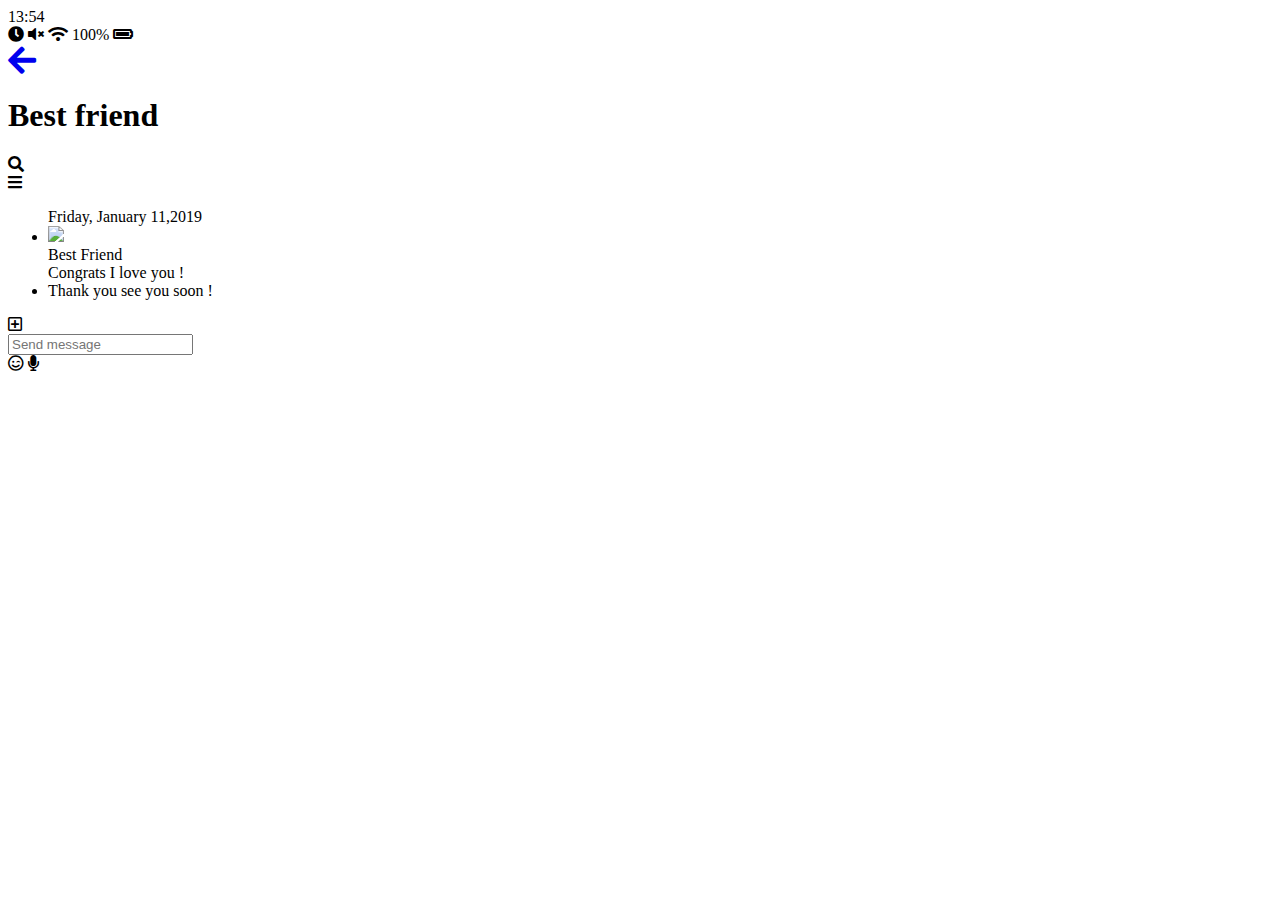
==== chat.html @ e3781333 "4th step maybe i don't know" ====
<!DOCTYPE html>
<html lang="en">
  <head>
    <meta charset="UTF-8" />
    <meta name="viewport" content="width=device-width, initial-scale=1.0" />
    <meta http-equiv="X-UA-Compatible" content="ie=edge" />
    <link
      rel="stylesheet"
      href="https://use.fontawesome.com/releases/v5.9.0/css/all.css"
    />
    <title>Chat | Kakao Clone</title>
  </head>
  <body>
    <div class="status-bar">
      <div class="status-bar__column">
        <span class="status-bar__clock">13:54</span>
      </div>
      <div class="status-bar__column">
        <i class="fas fa-clock"></i>
        <i class="fas fa-volume-mute"></i>
        <i class="fas fa-wifi"></i>
        <span class="status-bar__battery-level">100%</span>
        <i class="fas fa-battery-full"></i>
      </div>
    </div>
    <header class="header">
      <div class="header__header-column">
        <div class="header__back-btn">
          <a href="index.html" class="header__back-btn">
            <i class="fas fa-arrow-left fa-2x"></i>
          </a>
        </div>
        <h1 class="header__title">Best friend</h1>
      </div>
      <div class="header__header-column">
        <span class="header__icon">
          <i class="fas fa-search"></i>
        </span>
        <div class="header__icon"><i class="fas fa-bars"></i></div>
      </div>
    </header>
    <main class="chat">
      <ul class="chat__messages">
        <span class="chat__timestamp">Friday, January 11,2019</span>
        <li class="incoming-message message">
          <img src="imeages/avatar.jpg" class="g-avatar message__avatar" />
          <div class="message__content">
            <span class="message__author">Best Friend</span>
            <div class="bessage__bubble">
              Congrats I love you !
            </div>
          </div>
          <span class="message__timestamp"></span>
        </li>
        <li class="incoming-message message">
          <span class="message__timestamp"></span>
          <div class="message__content">
            <div class="bessage__bubble">
              Thank you see you soon !
            </div>
          </div>
        </li>
      </ul>
    </main>
    <div class="chat__write">
      <div class="chat__write-column">
        <i class="far fa-plus-square"></i>
      </div>
      <div class="chat__write-column">
        <input
          type="text"
          placeholder="Send message"
          class="chat__write-input"
        />
      </div>
      <div class="chat__write-column">
        <span class="chat__wirite-icon">
          <i class="far fa-smile-wink"></i>
        </span>
        <span class="chat__wirite-icon">
          <i class="fas fa-microphone"></i>
        </span>
      </div>
    </div>
  </body>
</html>
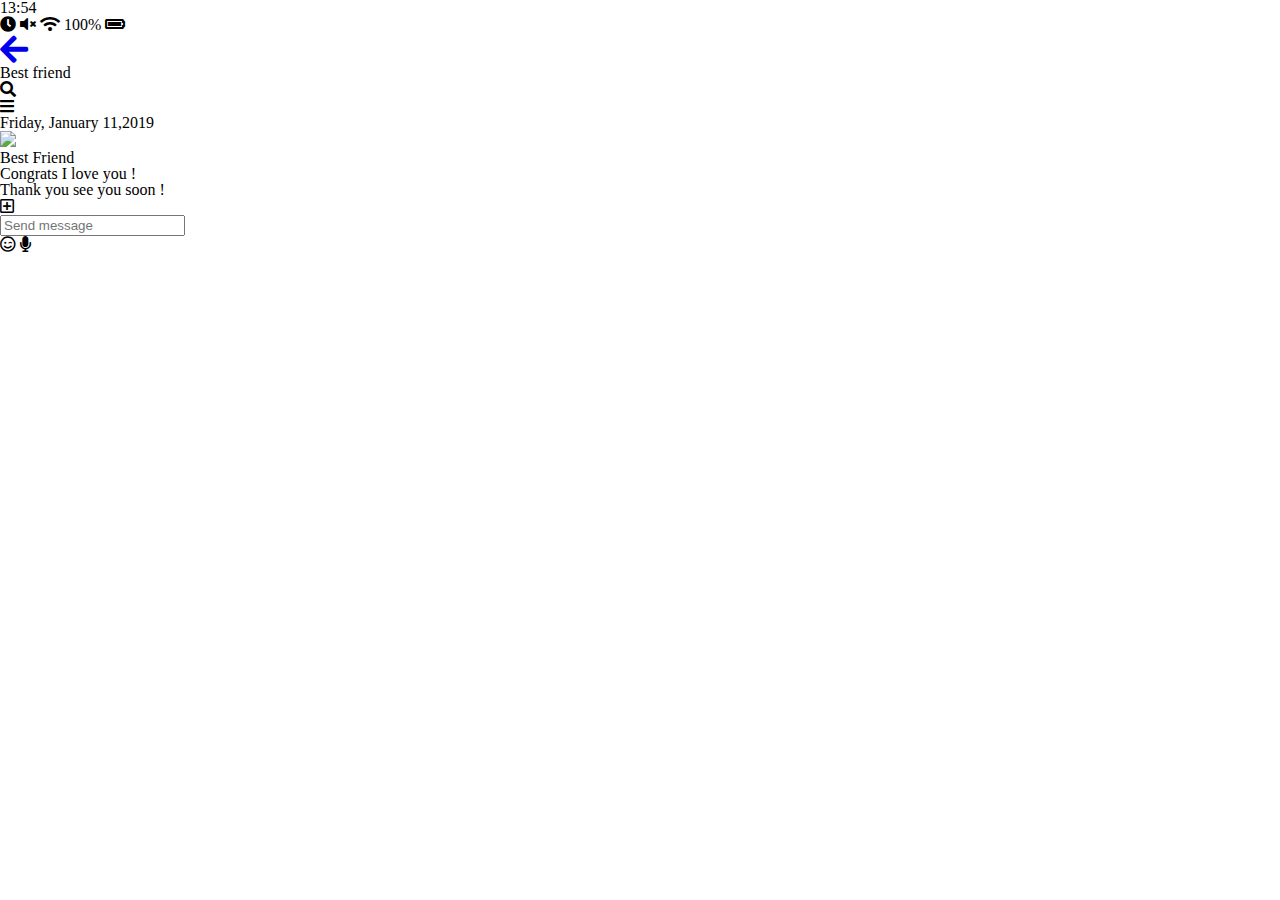
==== commit 58a459c9: "4th step again !" ====
--- a/chat.html
+++ b/chat.html
@@ -8,6 +8,7 @@
       rel="stylesheet"
       href="https://use.fontawesome.com/releases/v5.9.0/css/all.css"
     />
+    <link rel="stylesheet" href="css/styles.css" />
     <title>Chat | Kakao Clone</title>
   </head>
   <body>
--- a/css/styles.css
+++ b/css/styles.css
@@ -0,0 +1 @@
+@import "reset.css";
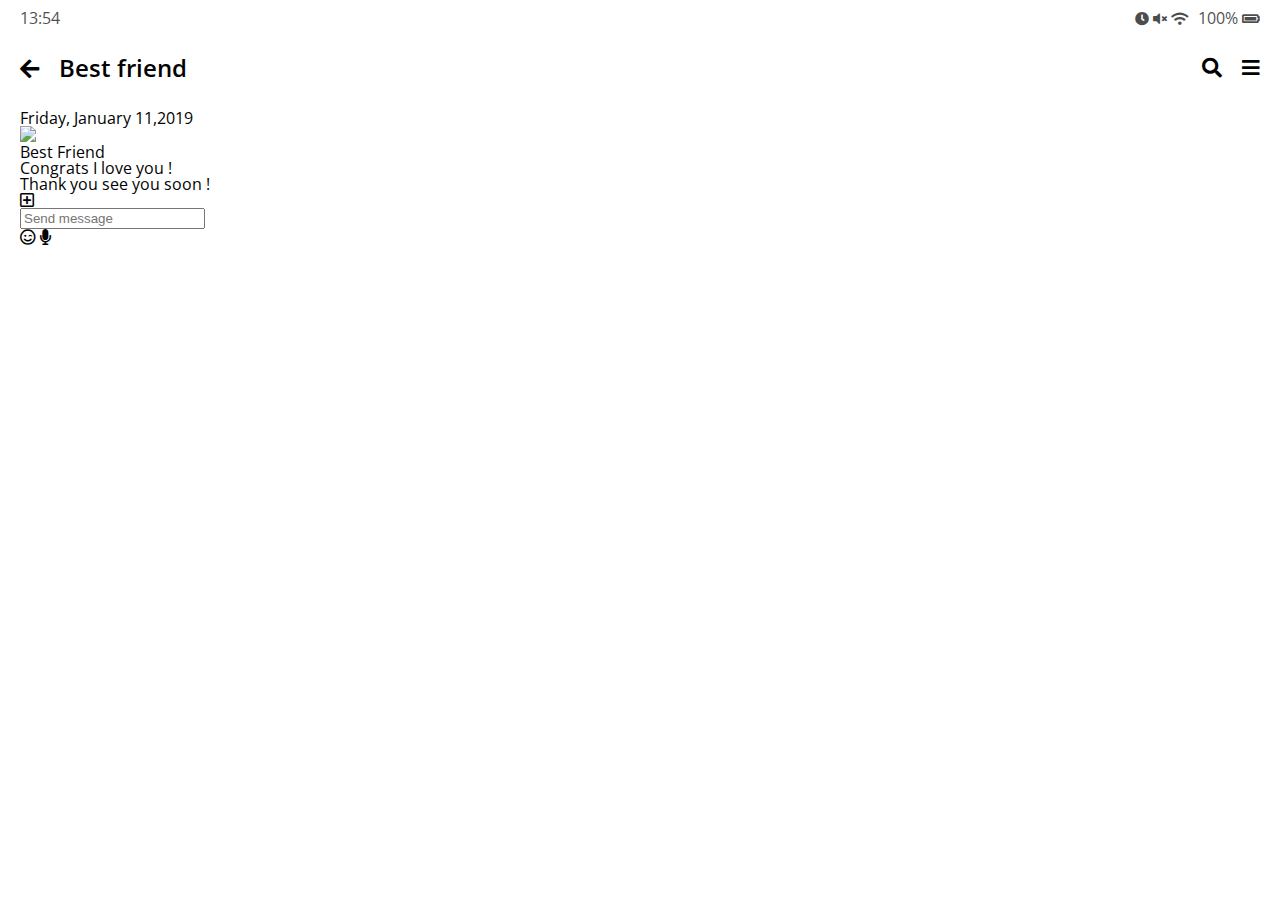
==== commit 139e66fb: "5th step!" ====
--- a/chat.html
+++ b/chat.html
@@ -26,19 +26,17 @@
     </div>
     <header class="header">
       <div class="header__header-column">
-        <div class="header__back-btn">
           <a href="index.html" class="header__back-btn">
-            <i class="fas fa-arrow-left fa-2x"></i>
+            <i class="fas fa-arrow-left"></i>
           </a>
-        </div>
         <h1 class="header__title">Best friend</h1>
       </div>
       <div class="header__header-column">
         <span class="header__icon">
           <i class="fas fa-search"></i>
         </span>
-        <div class="header__icon"><i class="fas fa-bars"></i></div>
-      </div>
+        <span class="header__icon"><i class="fas fa-bars"></i></div>
+      </span>
     </header>
     <main class="chat">
       <ul class="chat__messages">
--- a/css/styles.css
+++ b/css/styles.css
@@ -1 +1,16 @@
+@import url("https://fonts.googleapis.com/css?family=Open+Sans:400,600&display=swap");
 @import "reset.css";
+@import "status-bar.css";
+@import "header.css";
+
+body {
+  background-color: white;
+  padding: 10px 20px;
+  color: #020202;
+  font-family: "Open Sans", -apple-system, BlinkMacSystemFont, "Segoe UI",
+    Roboto, Oxygen, Ubuntu, Cantarell, "Helvetica Neue", sans-serif;
+}
+
+a {
+  color: inherit;
+}
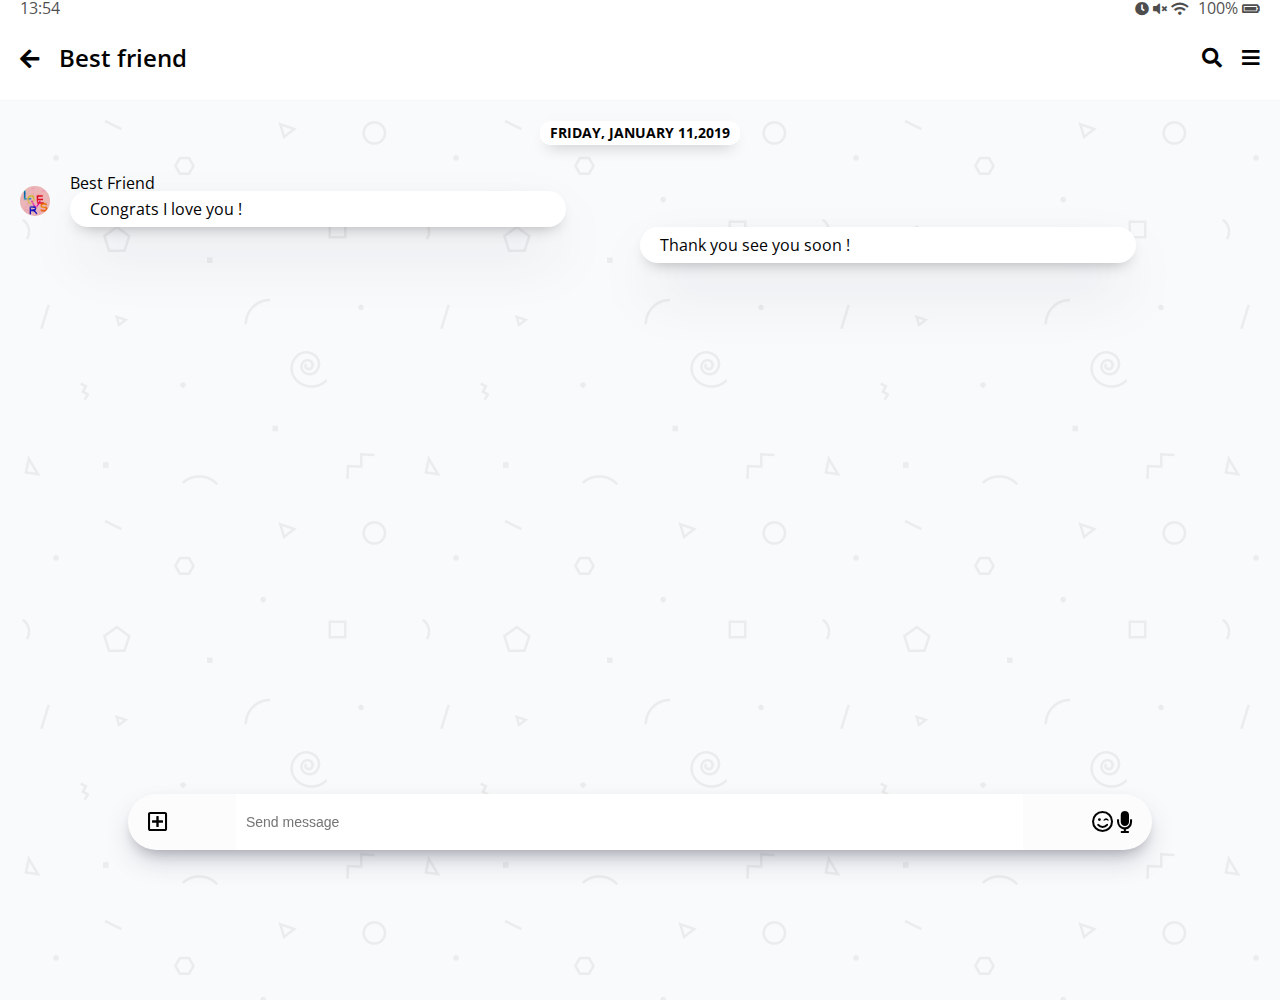
==== commit 3753c94e: "making chat window" ====
--- a/chat.html
+++ b/chat.html
@@ -11,7 +11,7 @@
     <link rel="stylesheet" href="css/styles.css" />
     <title>Chat | Kakao Clone</title>
   </head>
-  <body>
+  <body class="chat-body">
     <div class="status-bar">
       <div class="status-bar__column">
         <span class="status-bar__clock">13:54</span>
@@ -38,23 +38,22 @@
         <span class="header__icon"><i class="fas fa-bars"></i></div>
       </span>
     </header>
-    <main class="chat">
+    <main class="chat-screen">
       <ul class="chat__messages">
         <span class="chat__timestamp">Friday, January 11,2019</span>
         <li class="incoming-message message">
-          <img src="imeages/avatar.jpg" class="g-avatar message__avatar" />
+          <img src="images/avatar.jpg" class="g-avatar message__avatar" />
           <div class="message__content">
             <span class="message__author">Best Friend</span>
-            <div class="bessage__bubble">
+            <div class="message__bubble">
               Congrats I love you !
             </div>
           </div>
-          <span class="message__timestamp"></span>
         </li>
-        <li class="incoming-message message">
+        <li class="sent-message message">
           <span class="message__timestamp"></span>
           <div class="message__content">
-            <div class="bessage__bubble">
+            <div class="message__bubble">
               Thank you see you soon !
             </div>
           </div>
--- a/css/styles.css
+++ b/css/styles.css
@@ -1,7 +1,18 @@
-@import url("https://fonts.googleapis.com/css?family=Open+Sans:400,600&display=swap");
+@import url("https://fonts.googleapis.com/css?family=Open+Sans:300:400,600&display=swap");
 @import "reset.css";
 @import "status-bar.css";
 @import "header.css";
+@import "nav-bar.css";
+@import "friend.css";
+@import "friends.css";
+@import "find.css";
+@import "more.css";
+@import "settings.css";
+@import "chat.css";
+
+* {
+  box-sizing: border-box;
+}
 
 body {
   background-color: white;
@@ -13,4 +24,5 @@
 
 a {
   color: inherit;
+  text-decoration: none;
 }
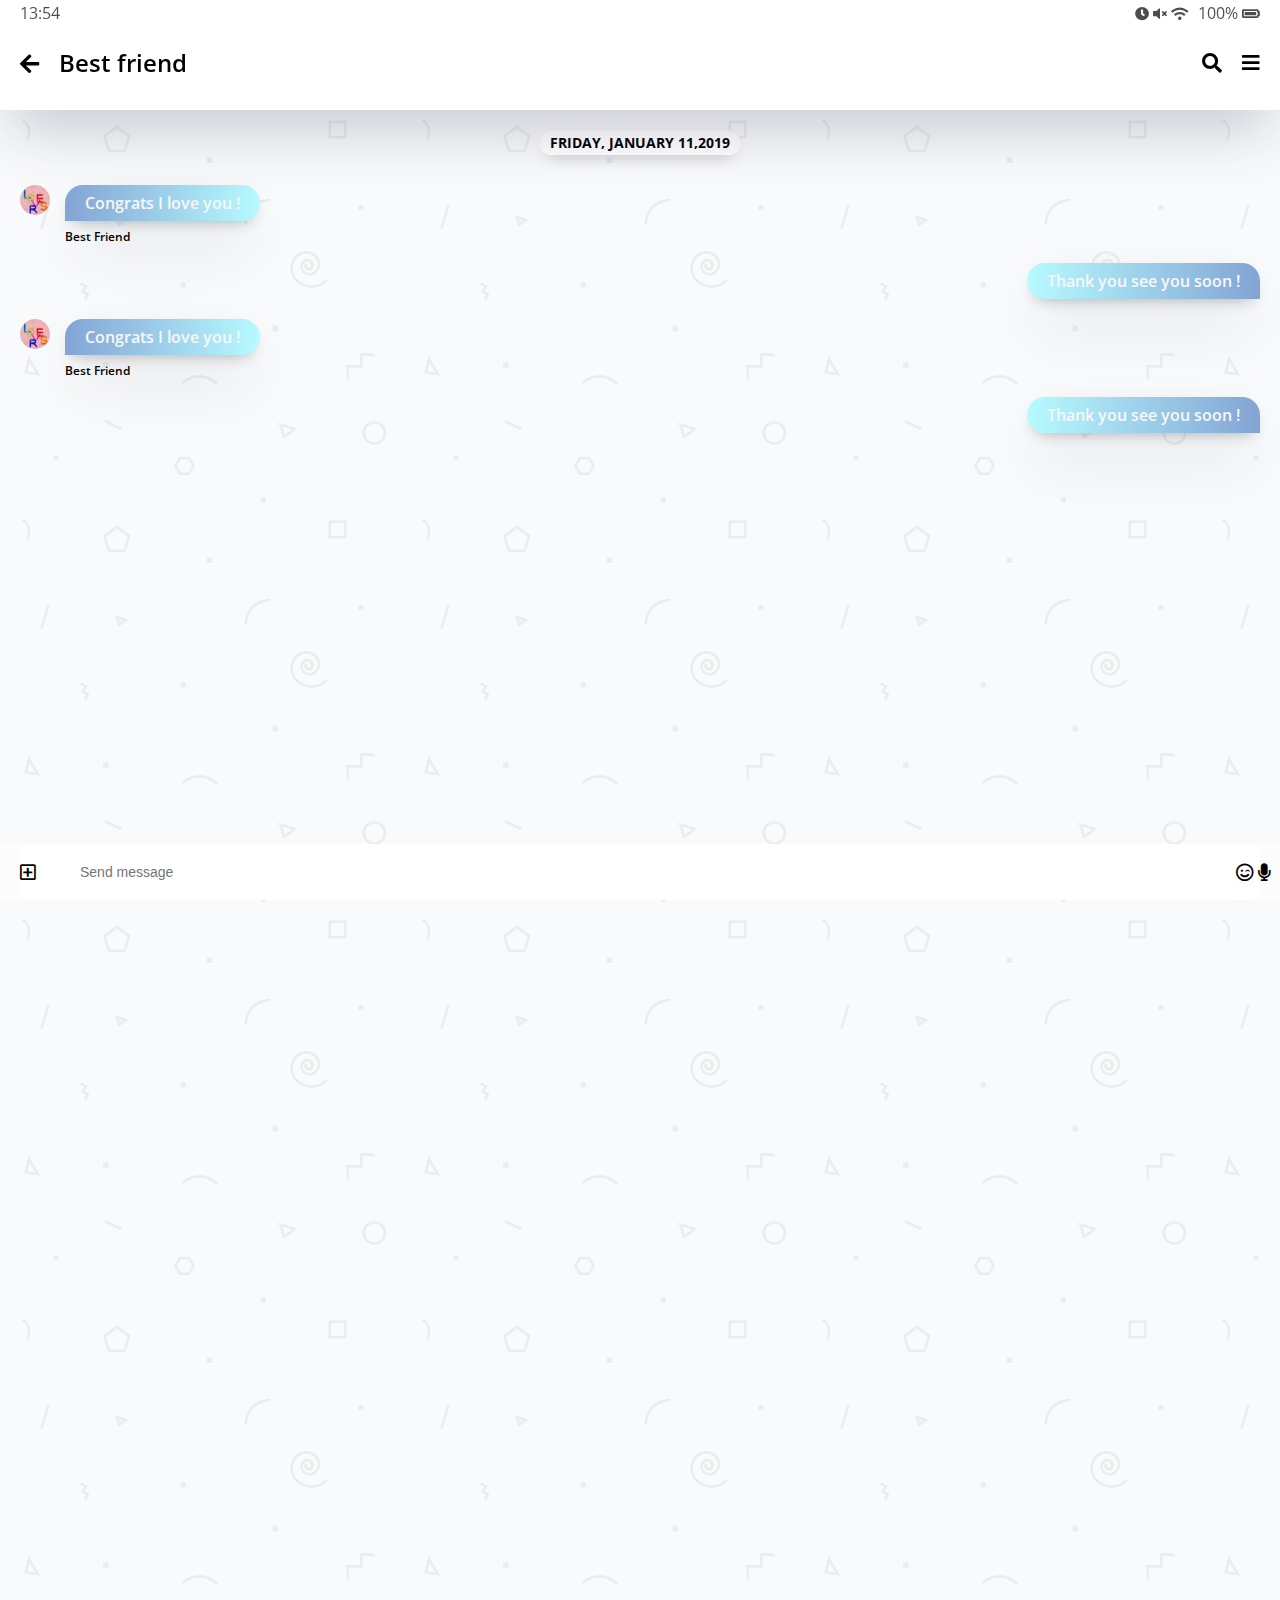
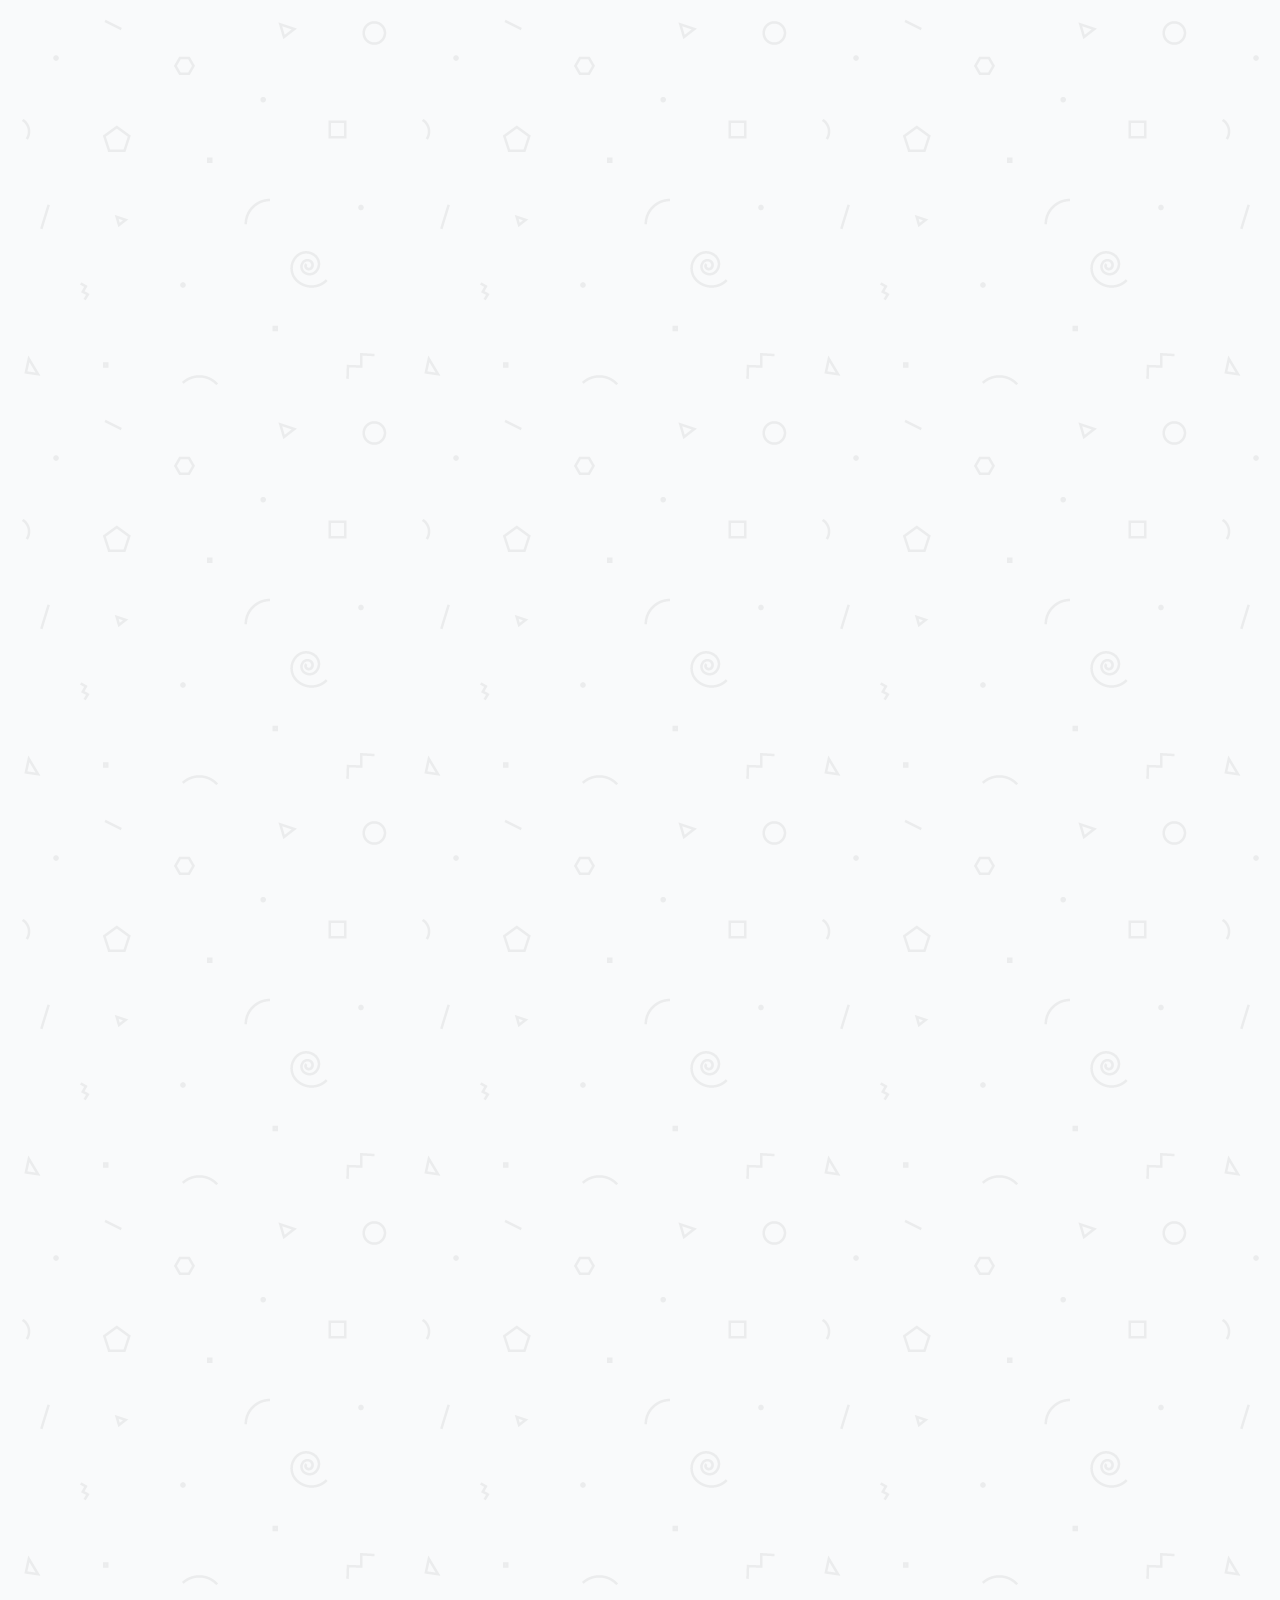
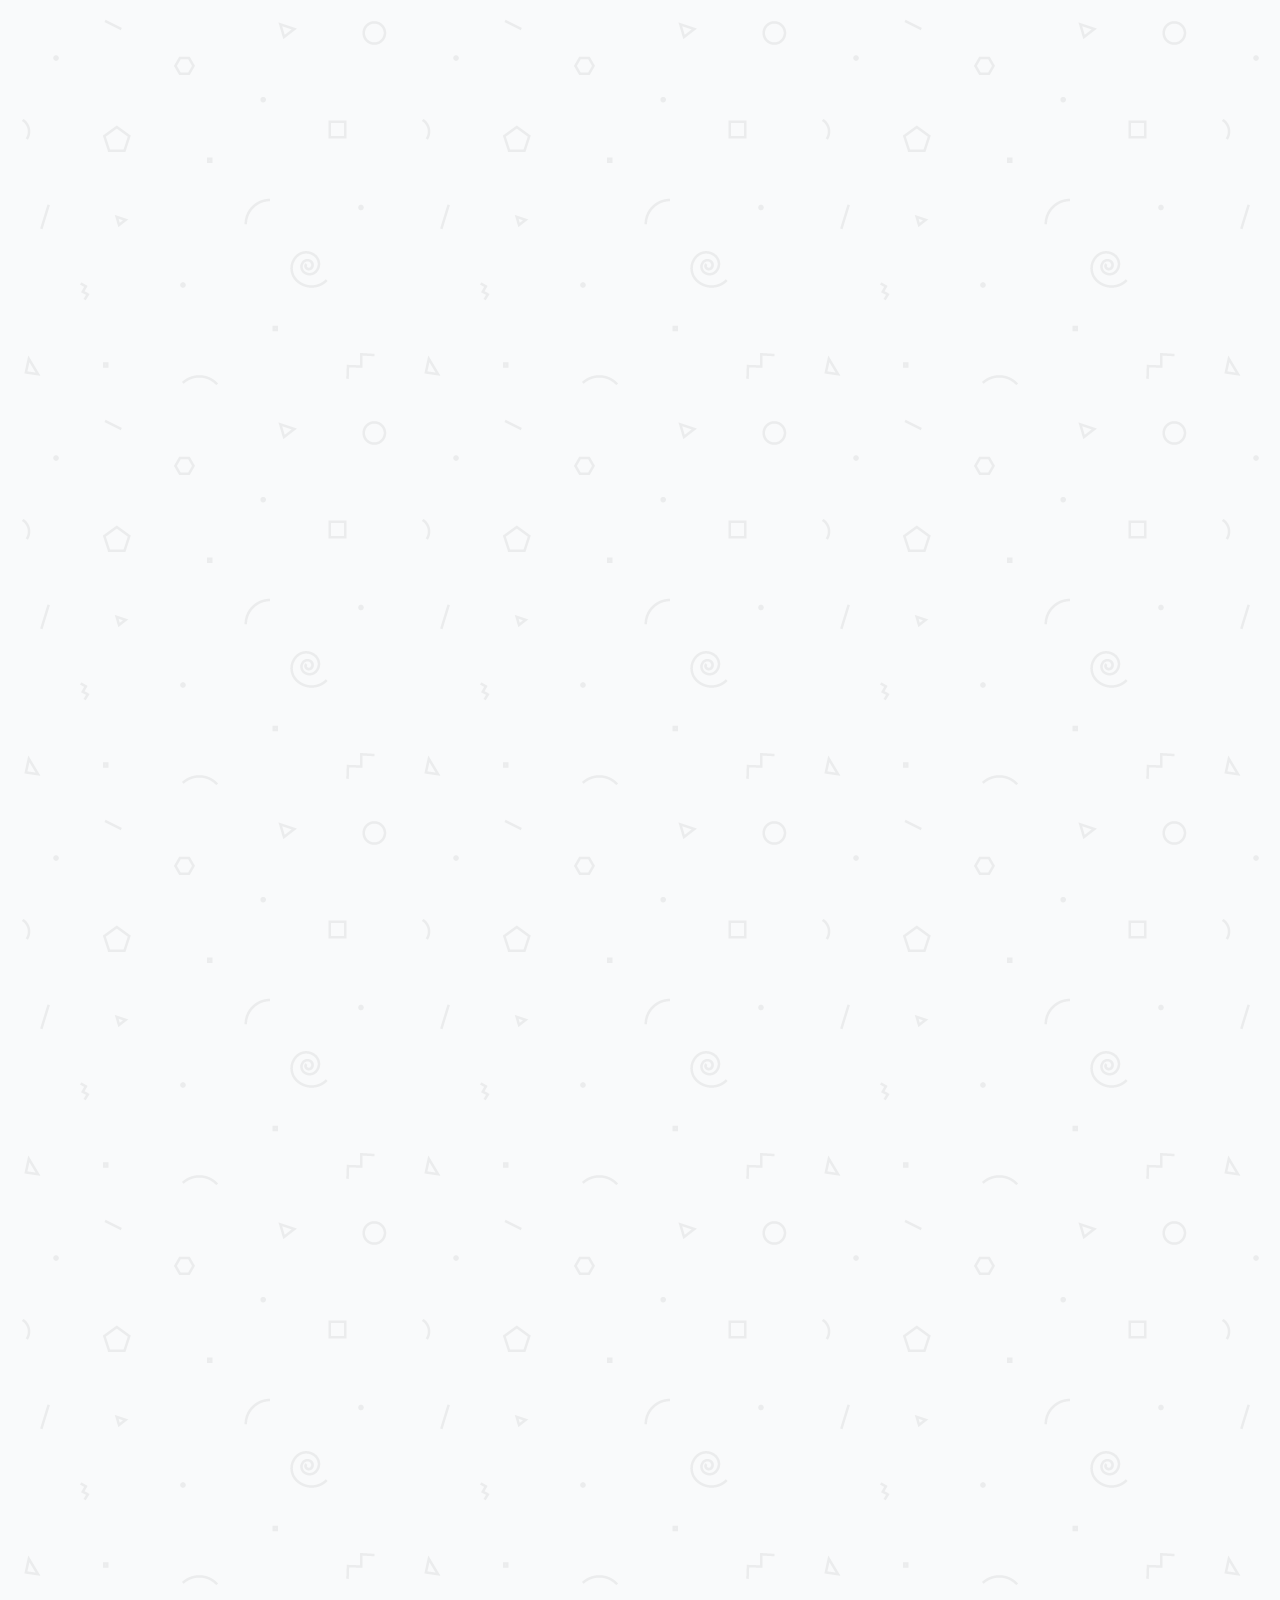
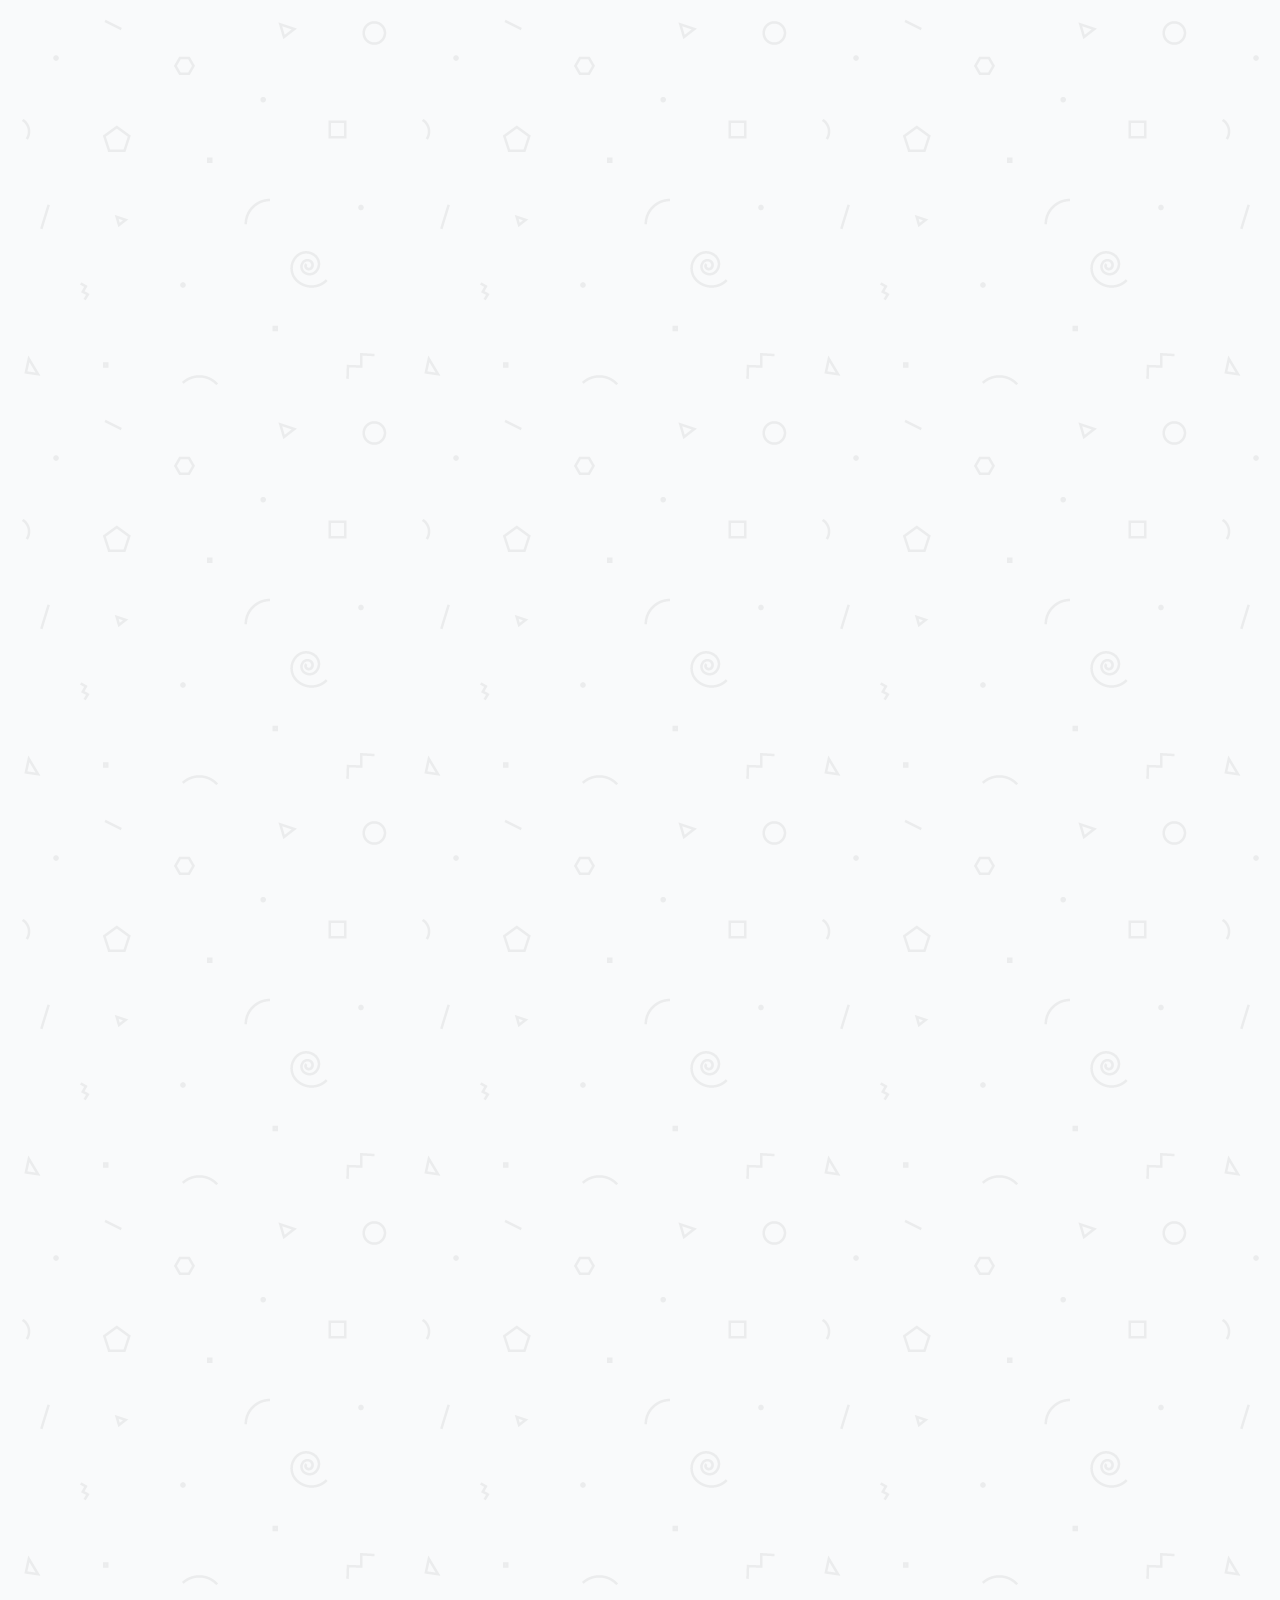
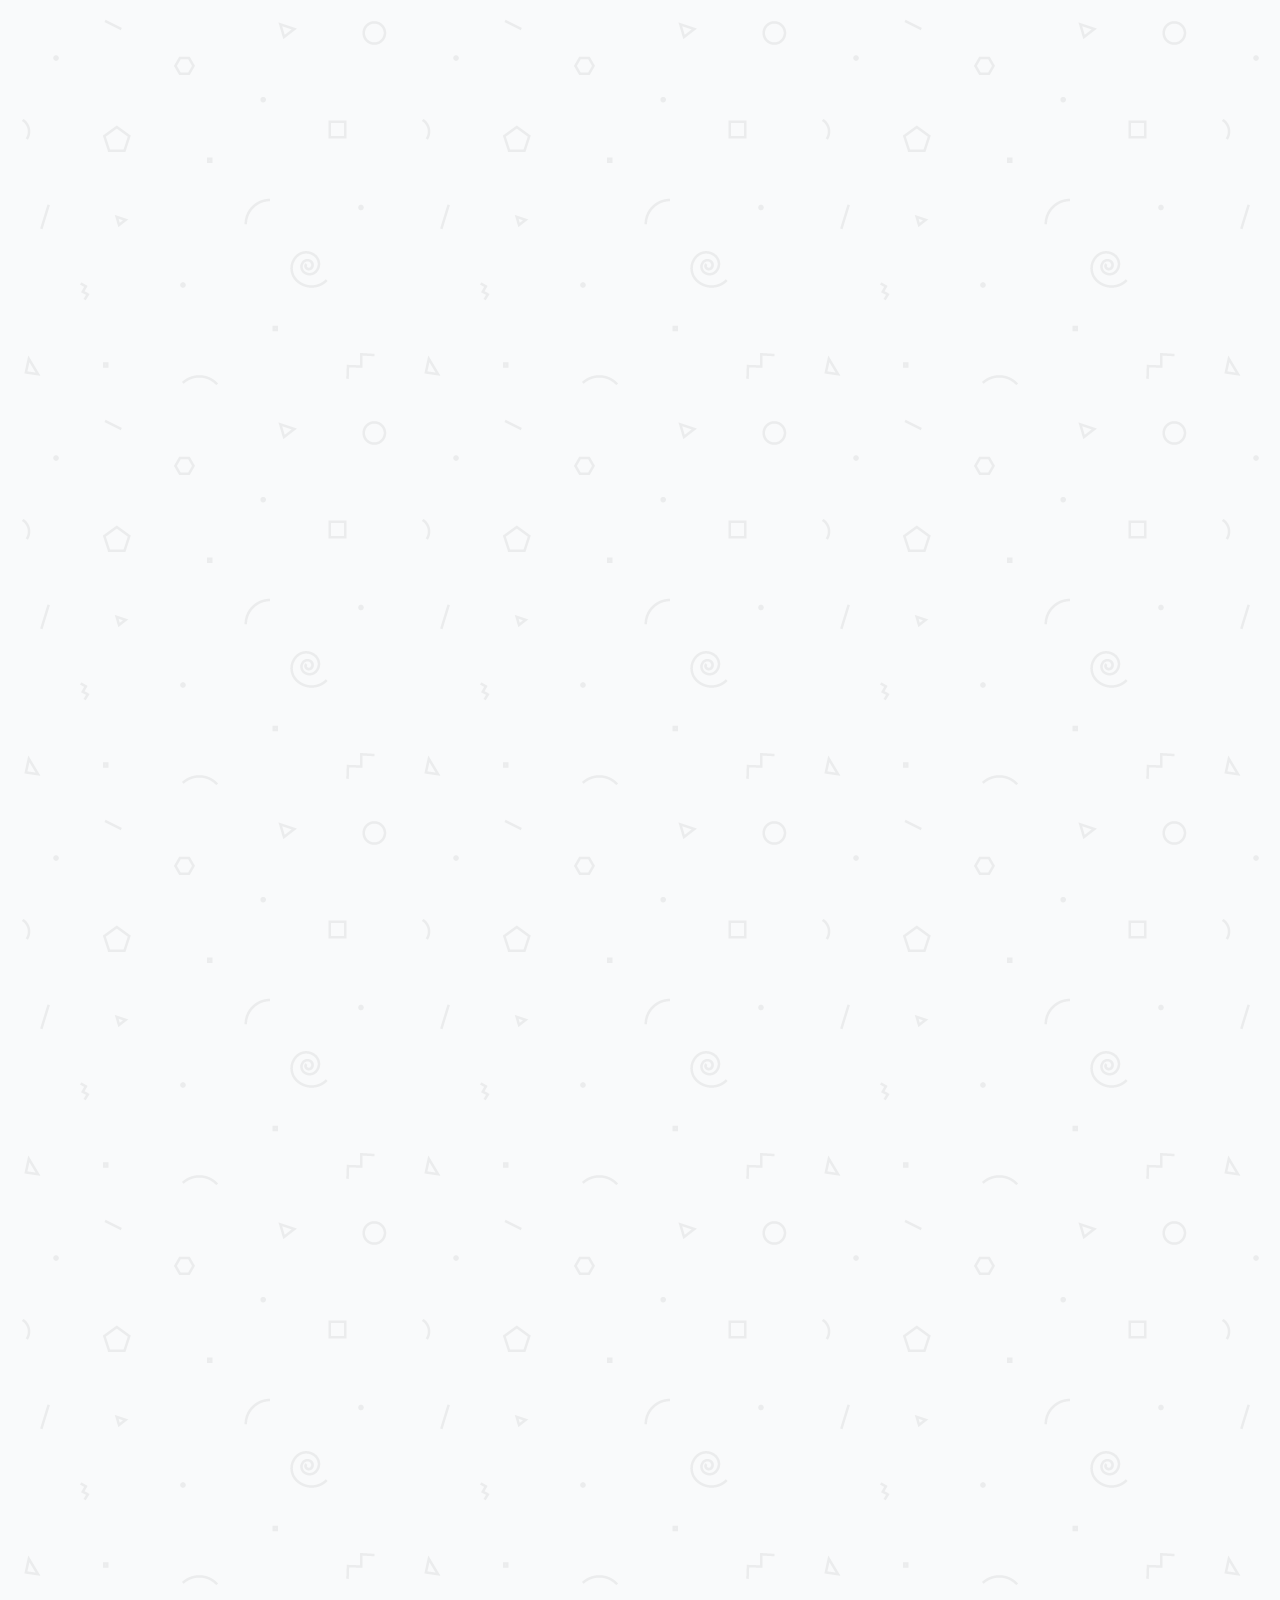
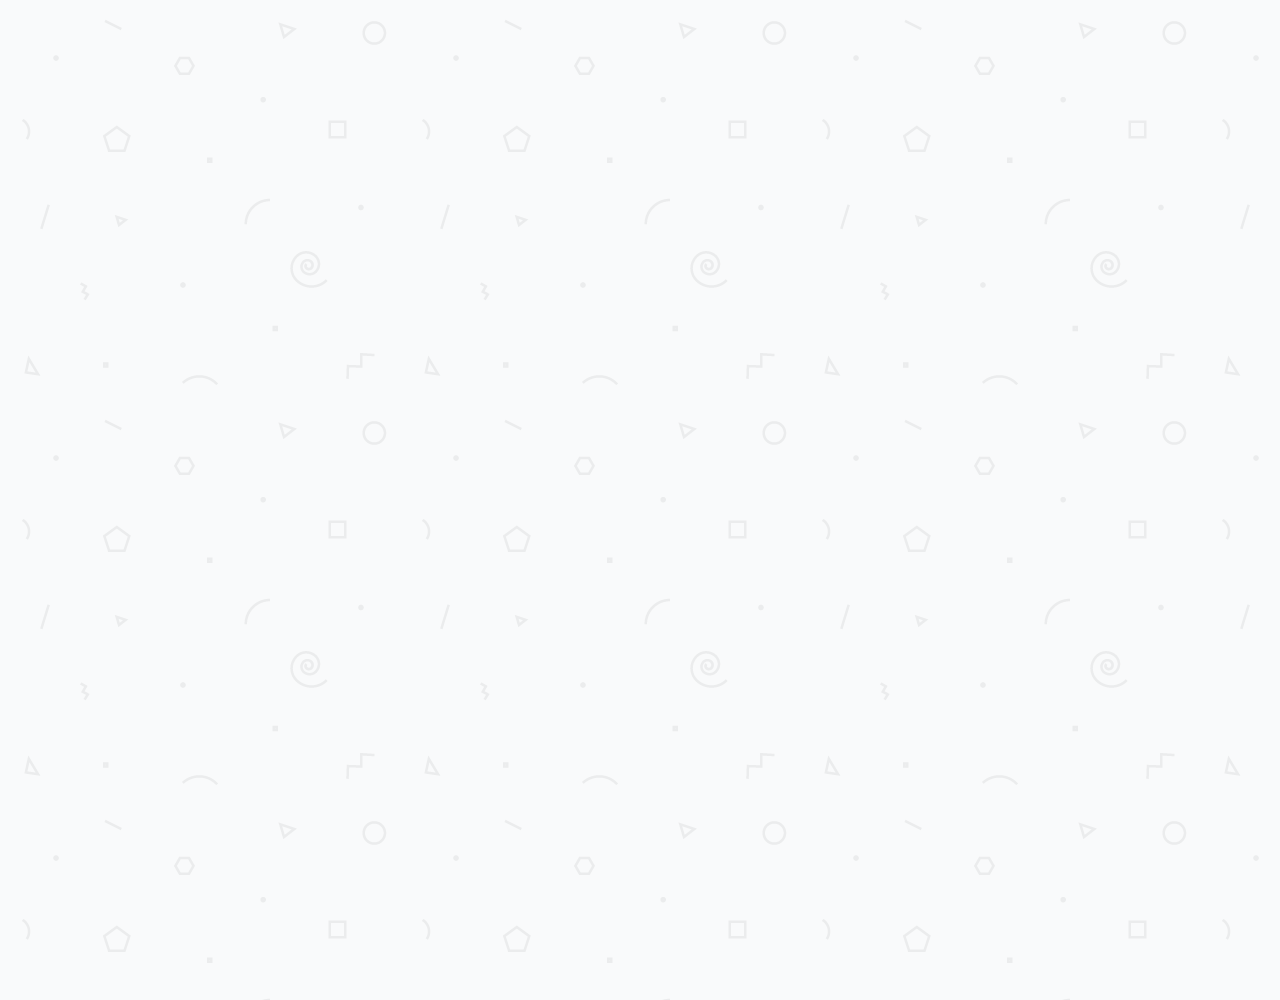
==== commit c7a2e0e6: "almost finished." ====
--- a/chat.html
+++ b/chat.html
@@ -12,66 +12,84 @@
     <title>Chat | Kakao Clone</title>
   </head>
   <body class="chat-body">
-    <div class="status-bar">
-      <div class="status-bar__column">
-        <span class="status-bar__clock">13:54</span>
+    <div class="header-wrapper">
+      <div class="status-bar">
+        <div class="status-bar__column">
+          <span class="status-bar__clock">13:54</span>
+        </div>
+        <div class="status-bar__column">
+          <i class="fas fa-clock"></i>
+          <i class="fas fa-volume-mute"></i>
+          <i class="fas fa-wifi"></i>
+          <span class="status-bar__battery-level">100%</span>
+          <i class="fas fa-battery-full"></i>
+        </div>
       </div>
-      <div class="status-bar__column">
-        <i class="fas fa-clock"></i>
-        <i class="fas fa-volume-mute"></i>
-        <i class="fas fa-wifi"></i>
-        <span class="status-bar__battery-level">100%</span>
-        <i class="fas fa-battery-full"></i>
-      </div>
+      <header class="header">
+        <div class="header__header-column">
+            <a href="index.html" class="header__back-btn">
+              <i class="fas fa-arrow-left"></i>
+            </a>
+          <h1 class="header__title">Best friend</h1>
+        </div>
+        <div class="header__header-column">
+          <span class="header__icon">
+            <i class="fas fa-search"></i>
+          </span>
+          <span class="header__icon"><i class="fas fa-bars"></i></div>
+        </span>
+      </header>
     </div>
-    <header class="header">
-      <div class="header__header-column">
-          <a href="index.html" class="header__back-btn">
-            <i class="fas fa-arrow-left"></i>
-          </a>
-        <h1 class="header__title">Best friend</h1>
-      </div>
-      <div class="header__header-column">
-        <span class="header__icon">
-          <i class="fas fa-search"></i>
-        </span>
-        <span class="header__icon"><i class="fas fa-bars"></i></div>
-      </span>
-    </header>
     <main class="chat-screen">
       <ul class="chat__messages">
         <span class="chat__timestamp">Friday, January 11,2019</span>
         <li class="incoming-message message">
           <img src="images/avatar.jpg" class="g-avatar message__avatar" />
           <div class="message__content">
+            <span class="message__bubble">
+              Congrats I love you !
+            </span>
             <span class="message__author">Best Friend</span>
-            <div class="message__bubble">
-              Congrats I love you !
-            </div>
           </div>
         </li>
         <li class="sent-message message">
           <span class="message__timestamp"></span>
           <div class="message__content">
-            <div class="message__bubble">
+            <span class="message__bubble">
               Thank you see you soon !
-            </div>
+            </span>
           </div>
         </li>
+        <li class="incoming-message message">
+            <img src="images/avatar.jpg" class="g-avatar message__avatar" />
+            <div class="message__content">
+              <span class="message__bubble">
+                Congrats I love you !
+              </span>
+              <span class="message__author">Best Friend</span>
+            </div>
+          </li>
+          <li class="sent-message message">
+            <span class="message__timestamp"></span>
+            <div class="message__content">
+              <span class="message__bubble">
+                Thank you see you soon !
+              </span>
+            </div>
+          </li>
       </ul>
     </main>
-    <div class="chat__write">
-      <div class="chat__write-column">
+    <div class="chat__write-container">
+      <input
+        type="text"
+        placeholder="Send message"
+        class="chat__write"
+      />
+
+      <div class="chat__icon-left chat__icon">
         <i class="far fa-plus-square"></i>
-      </div>
-      <div class="chat__write-column">
-        <input
-          type="text"
-          placeholder="Send message"
-          class="chat__write-input"
-        />
-      </div>
-      <div class="chat__write-column">
+      </div>      
+      <div class="chat__icon-right chat__icon">
         <span class="chat__wirite-icon">
           <i class="far fa-smile-wink"></i>
         </span>
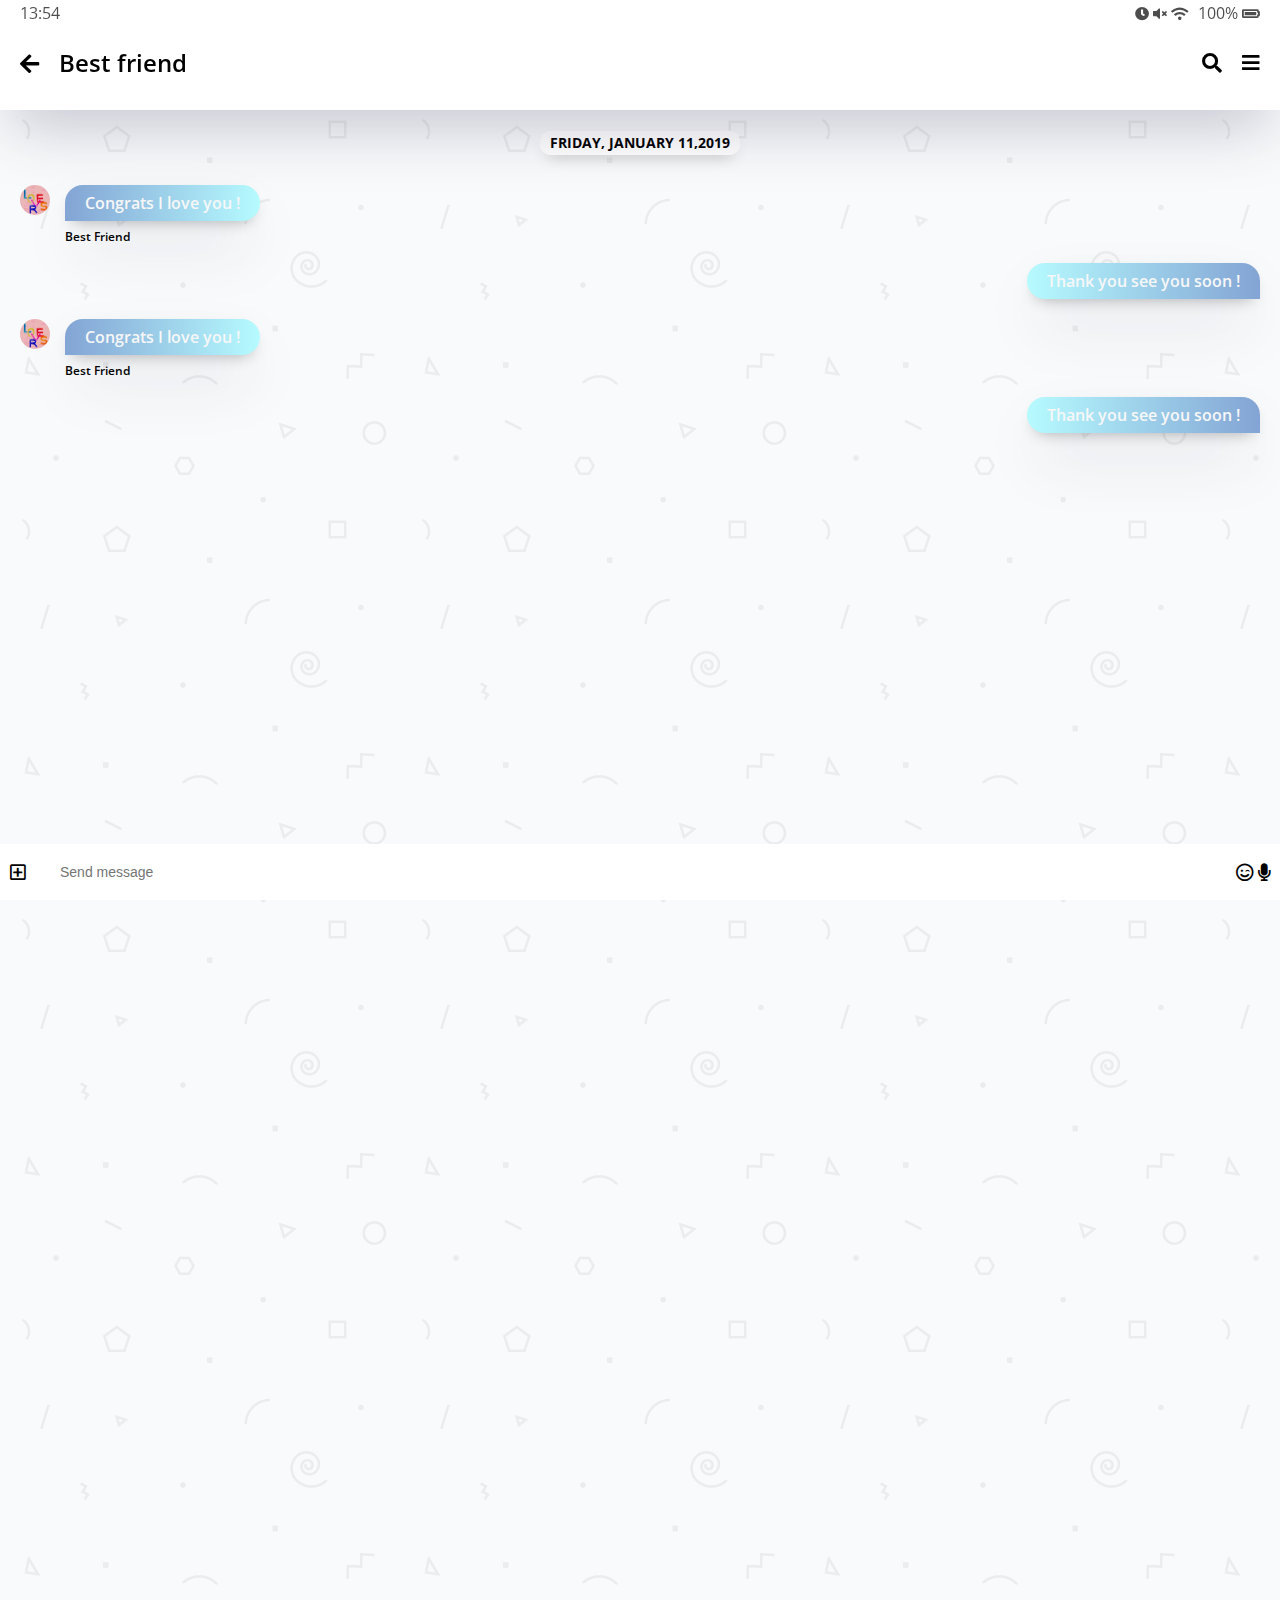
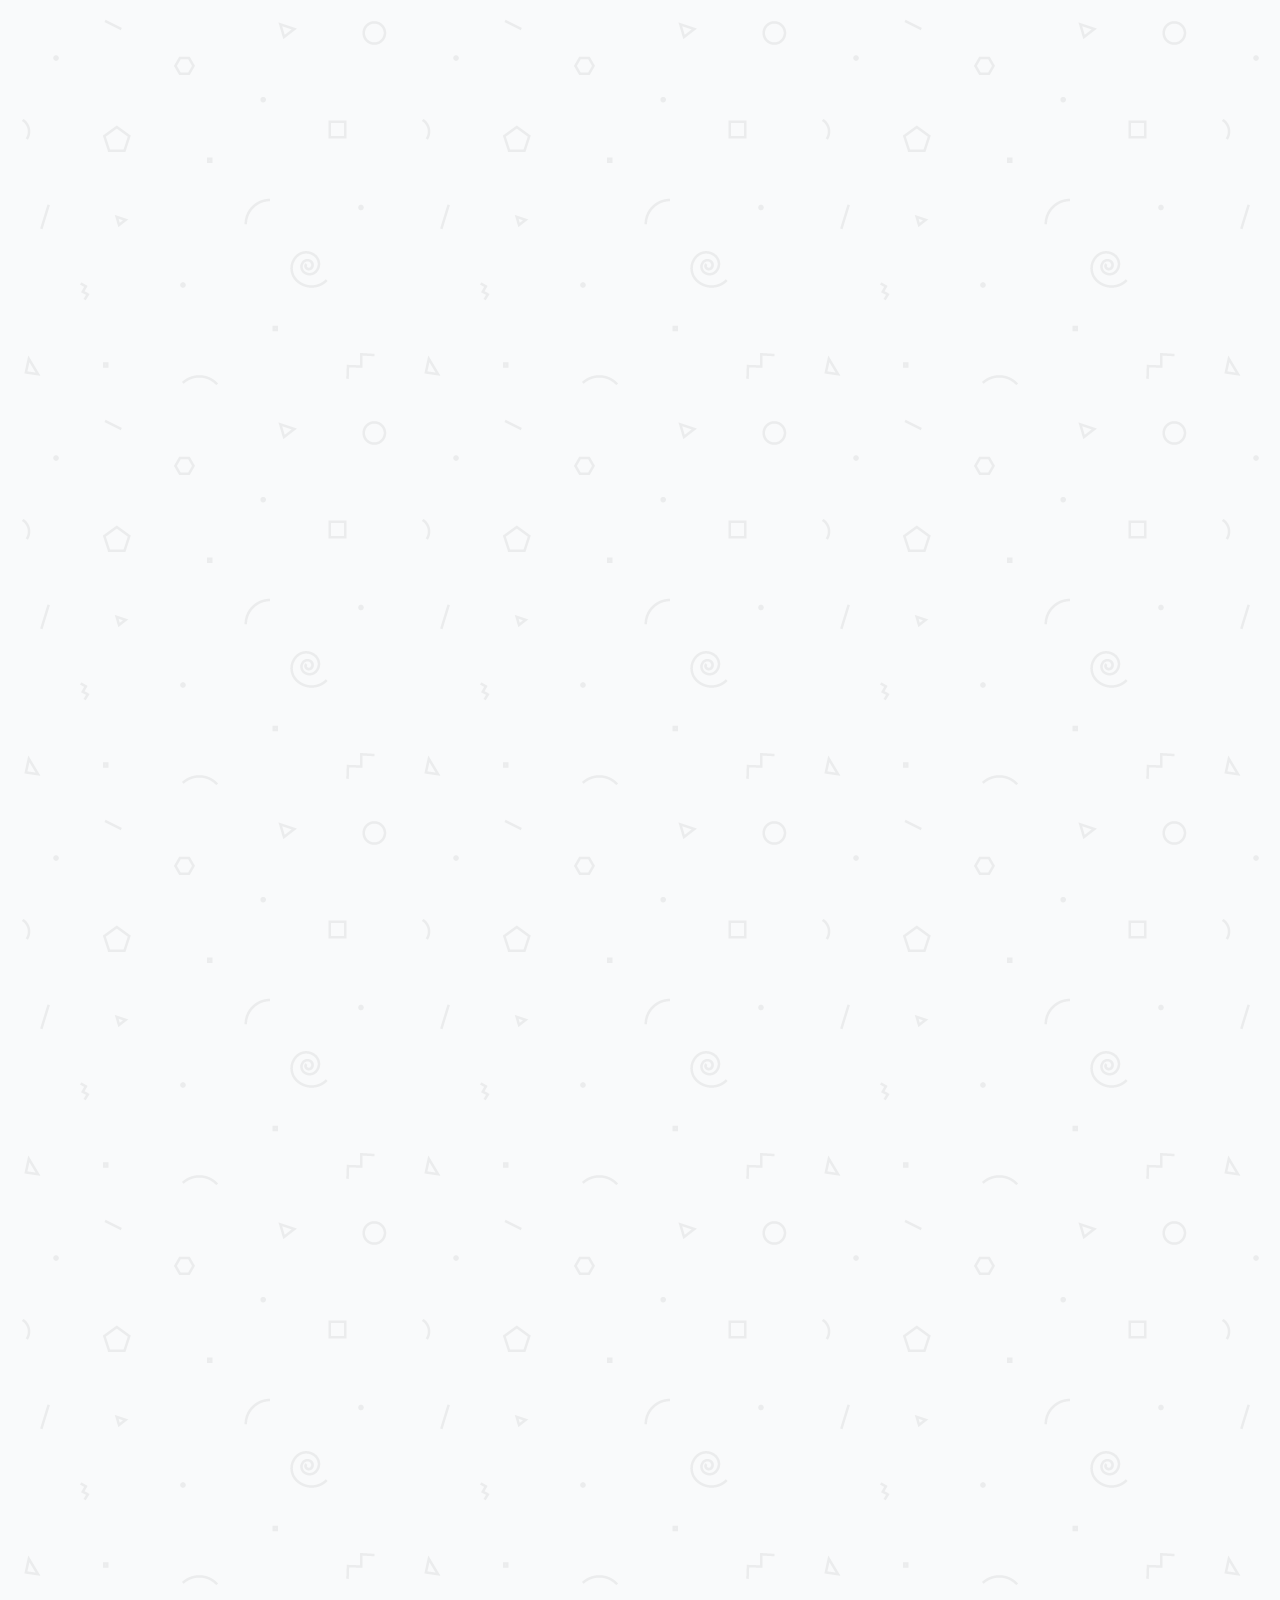
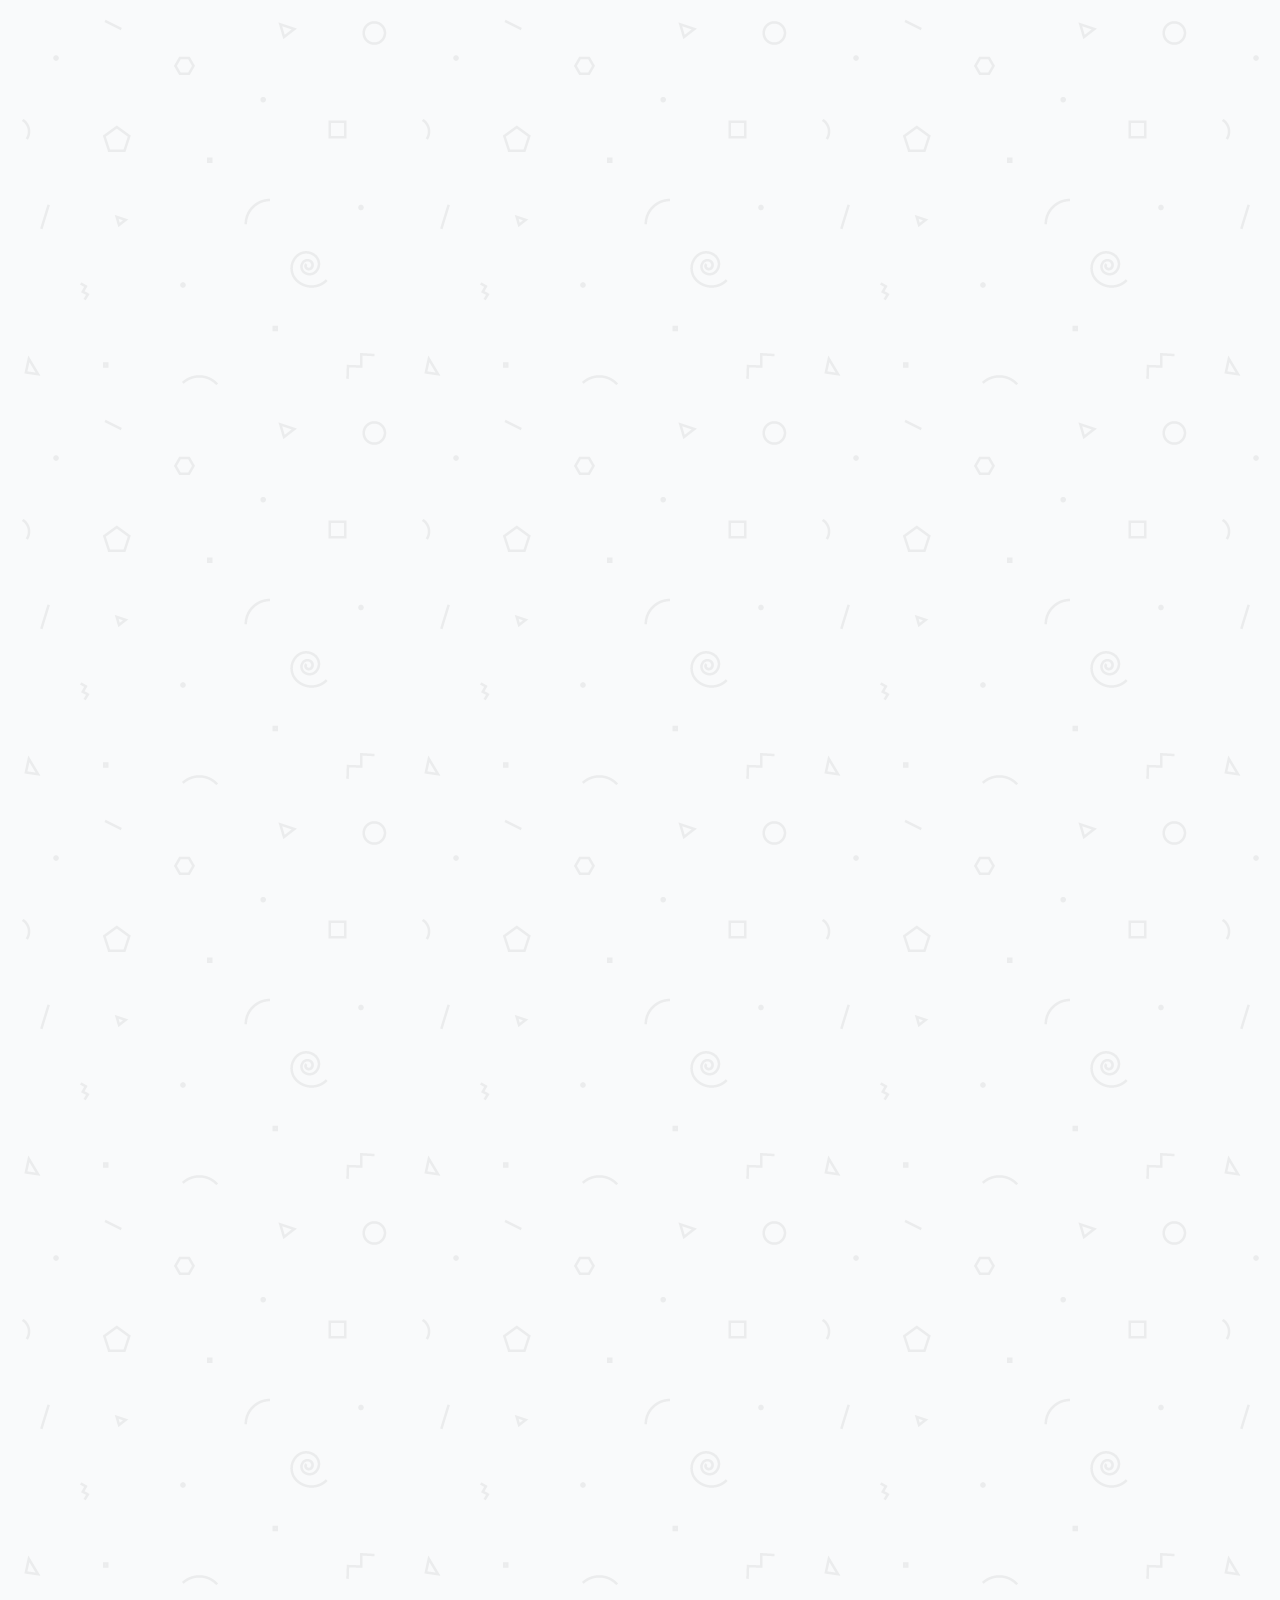
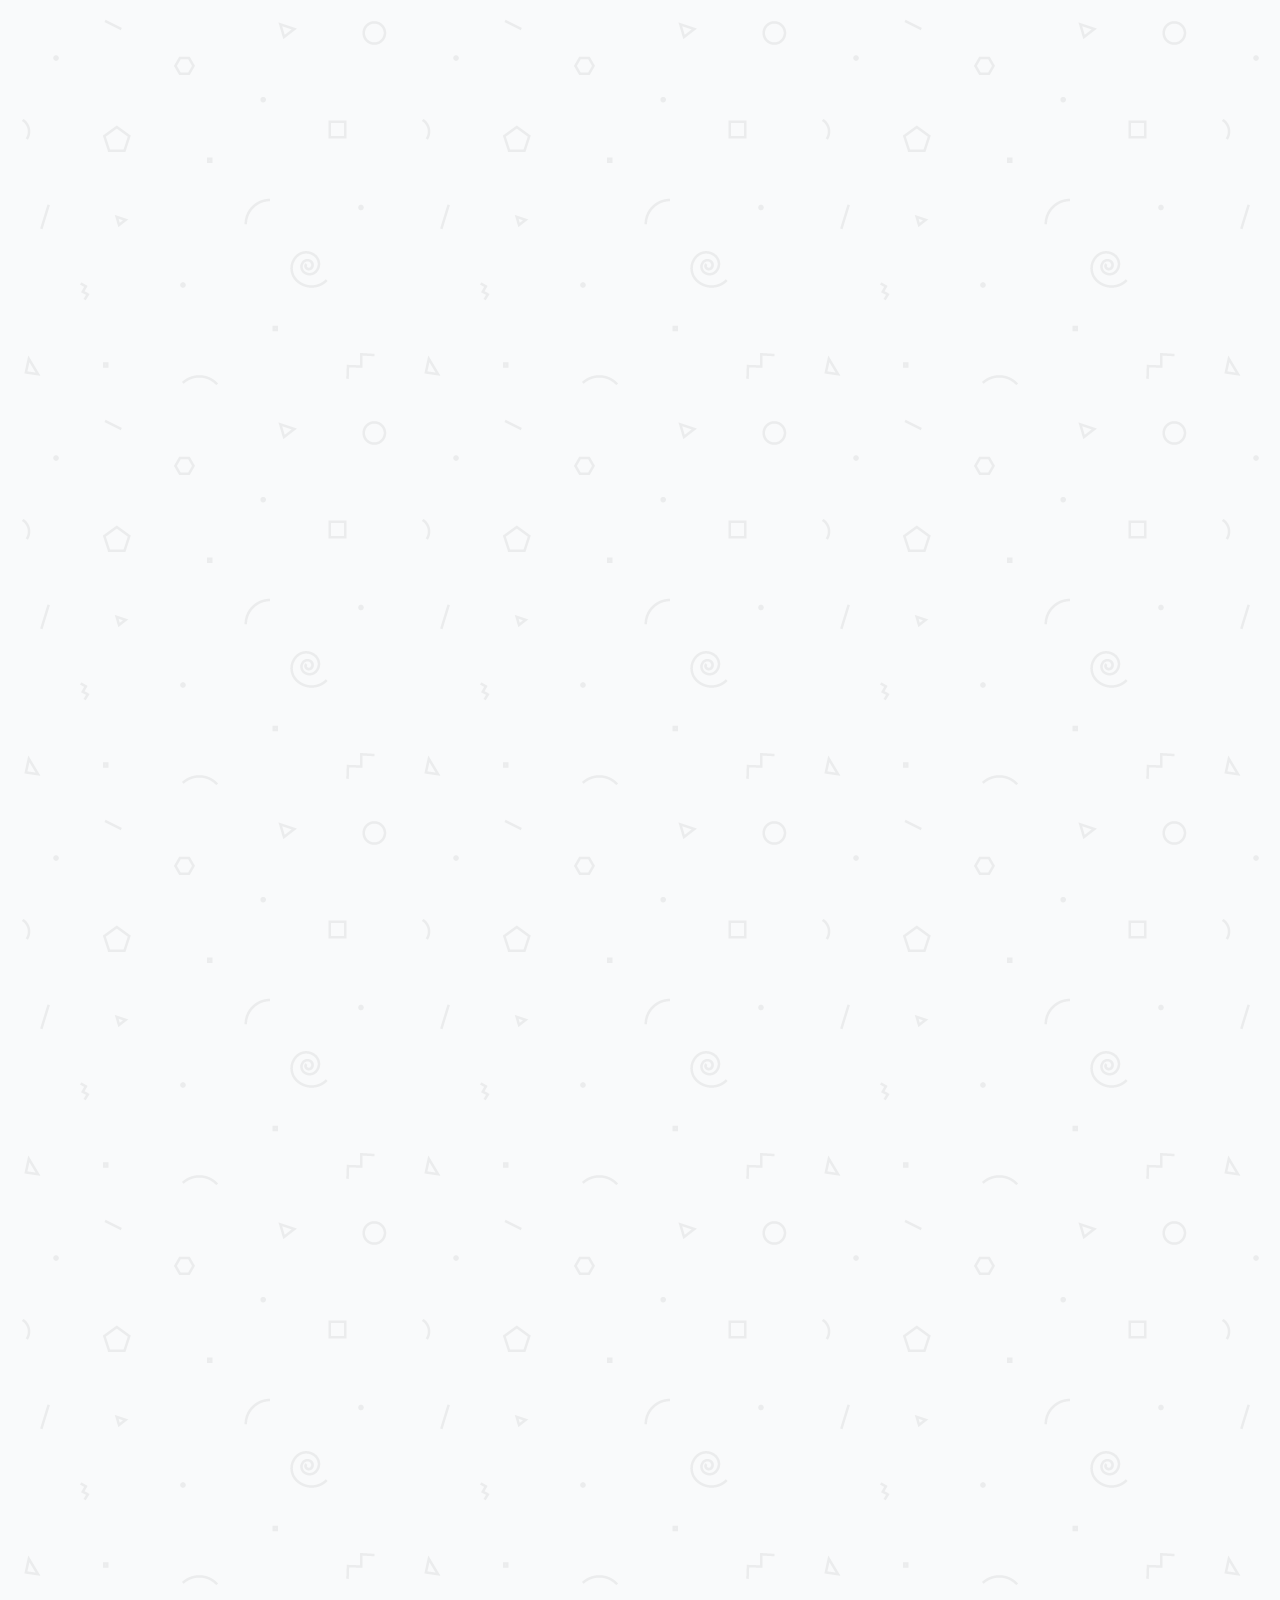
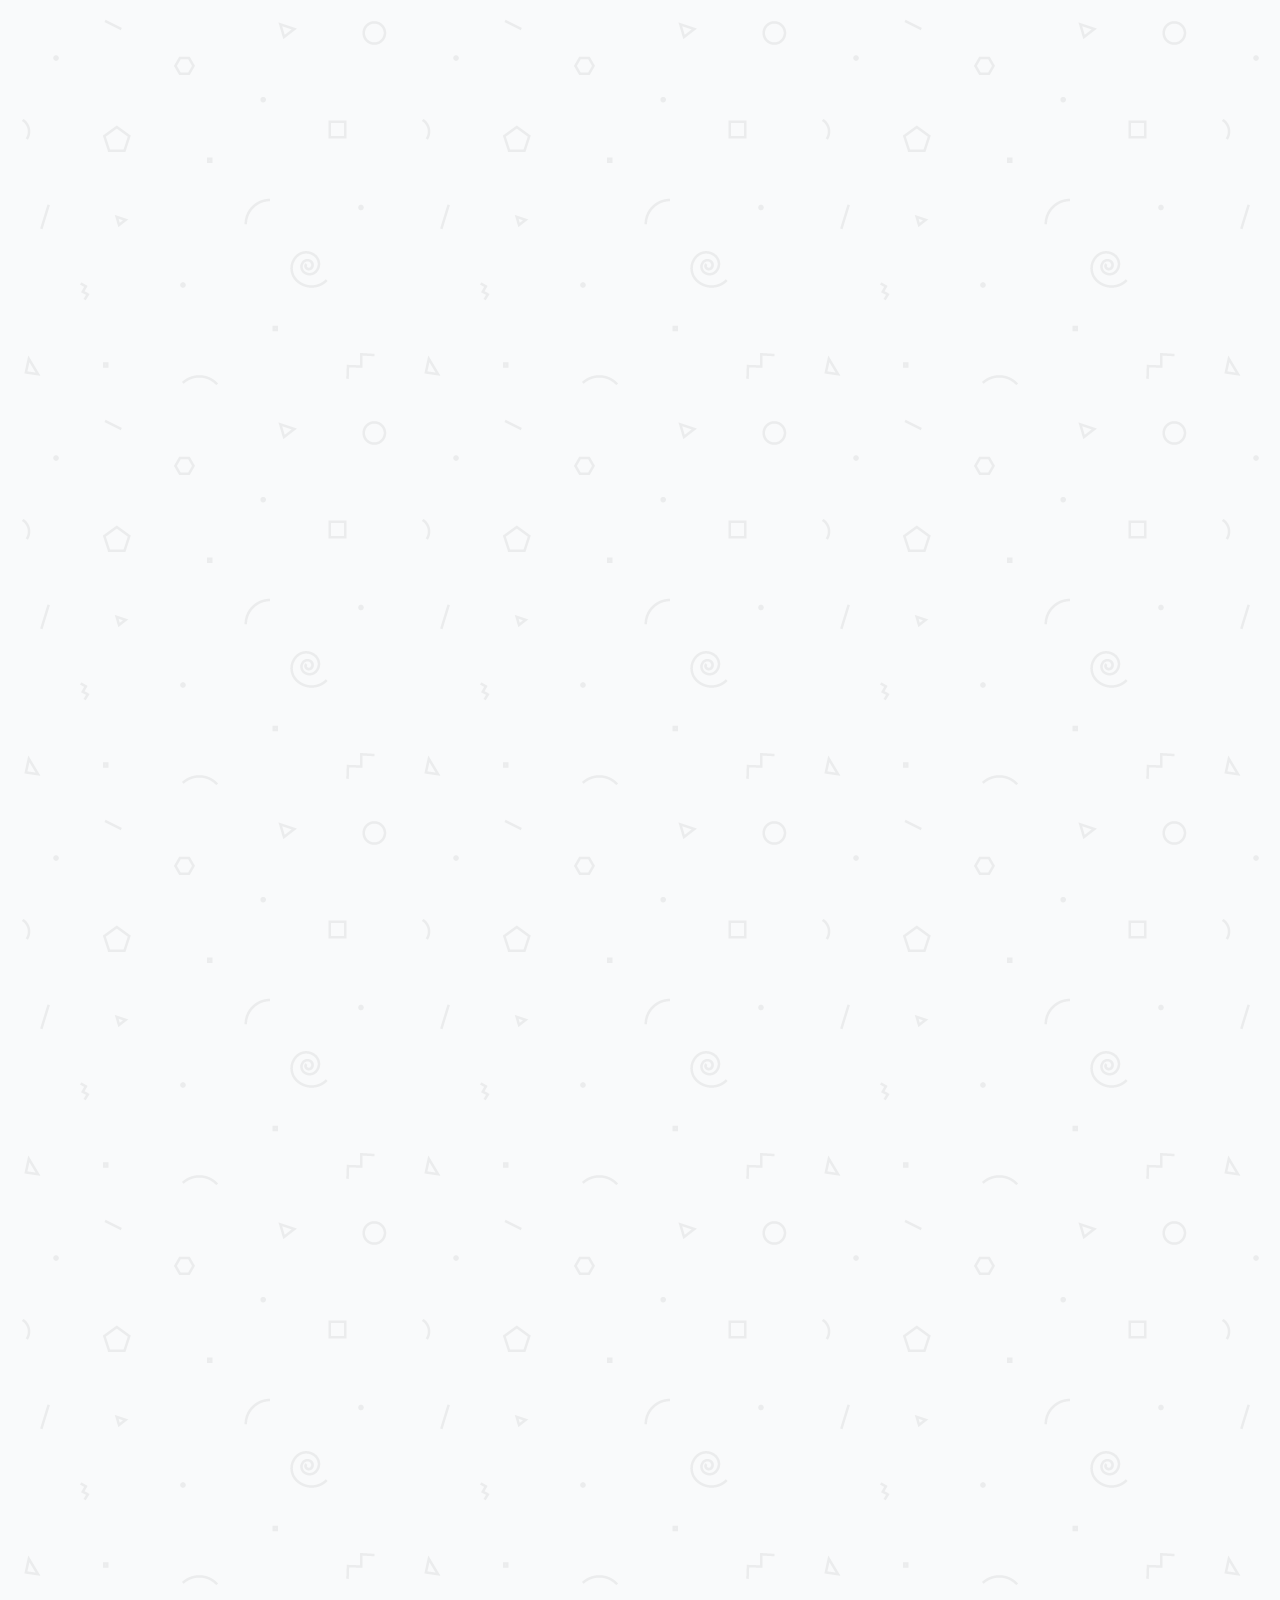
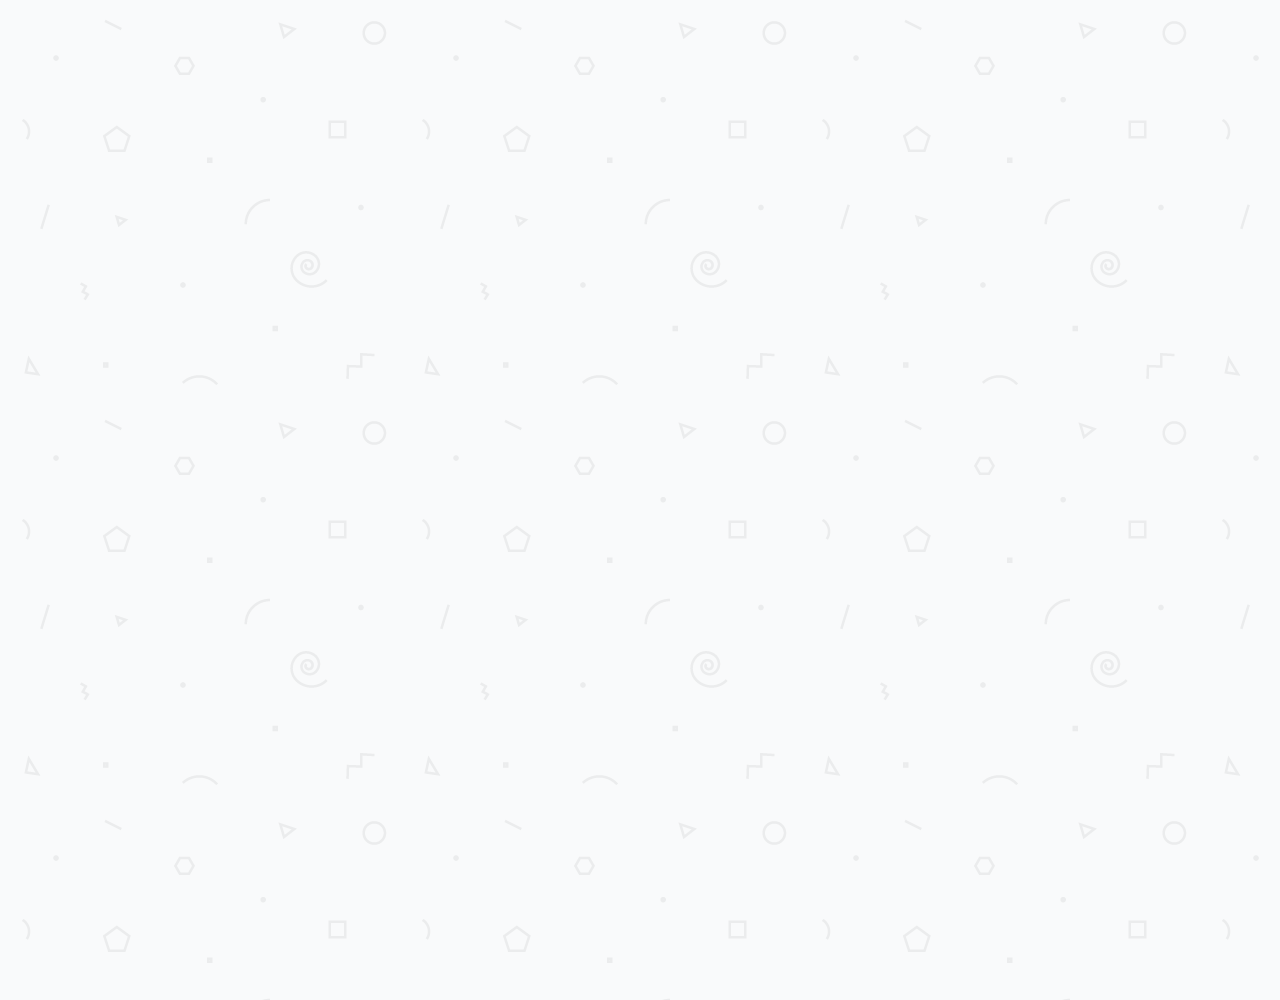
==== commit 51edc1bc: "cheer up" ====
--- a/chat.html
+++ b/chat.html
@@ -53,7 +53,6 @@
           </div>
         </li>
         <li class="sent-message message">
-          <span class="message__timestamp"></span>
           <div class="message__content">
             <span class="message__bubble">
               Thank you see you soon !
@@ -69,14 +68,13 @@
               <span class="message__author">Best Friend</span>
             </div>
           </li>
-          <li class="sent-message message">
-            <span class="message__timestamp"></span>
+        <li class="sent-message message">
             <div class="message__content">
               <span class="message__bubble">
                 Thank you see you soon !
               </span>
             </div>
-          </li>
+        </li>
       </ul>
     </main>
     <div class="chat__write-container">
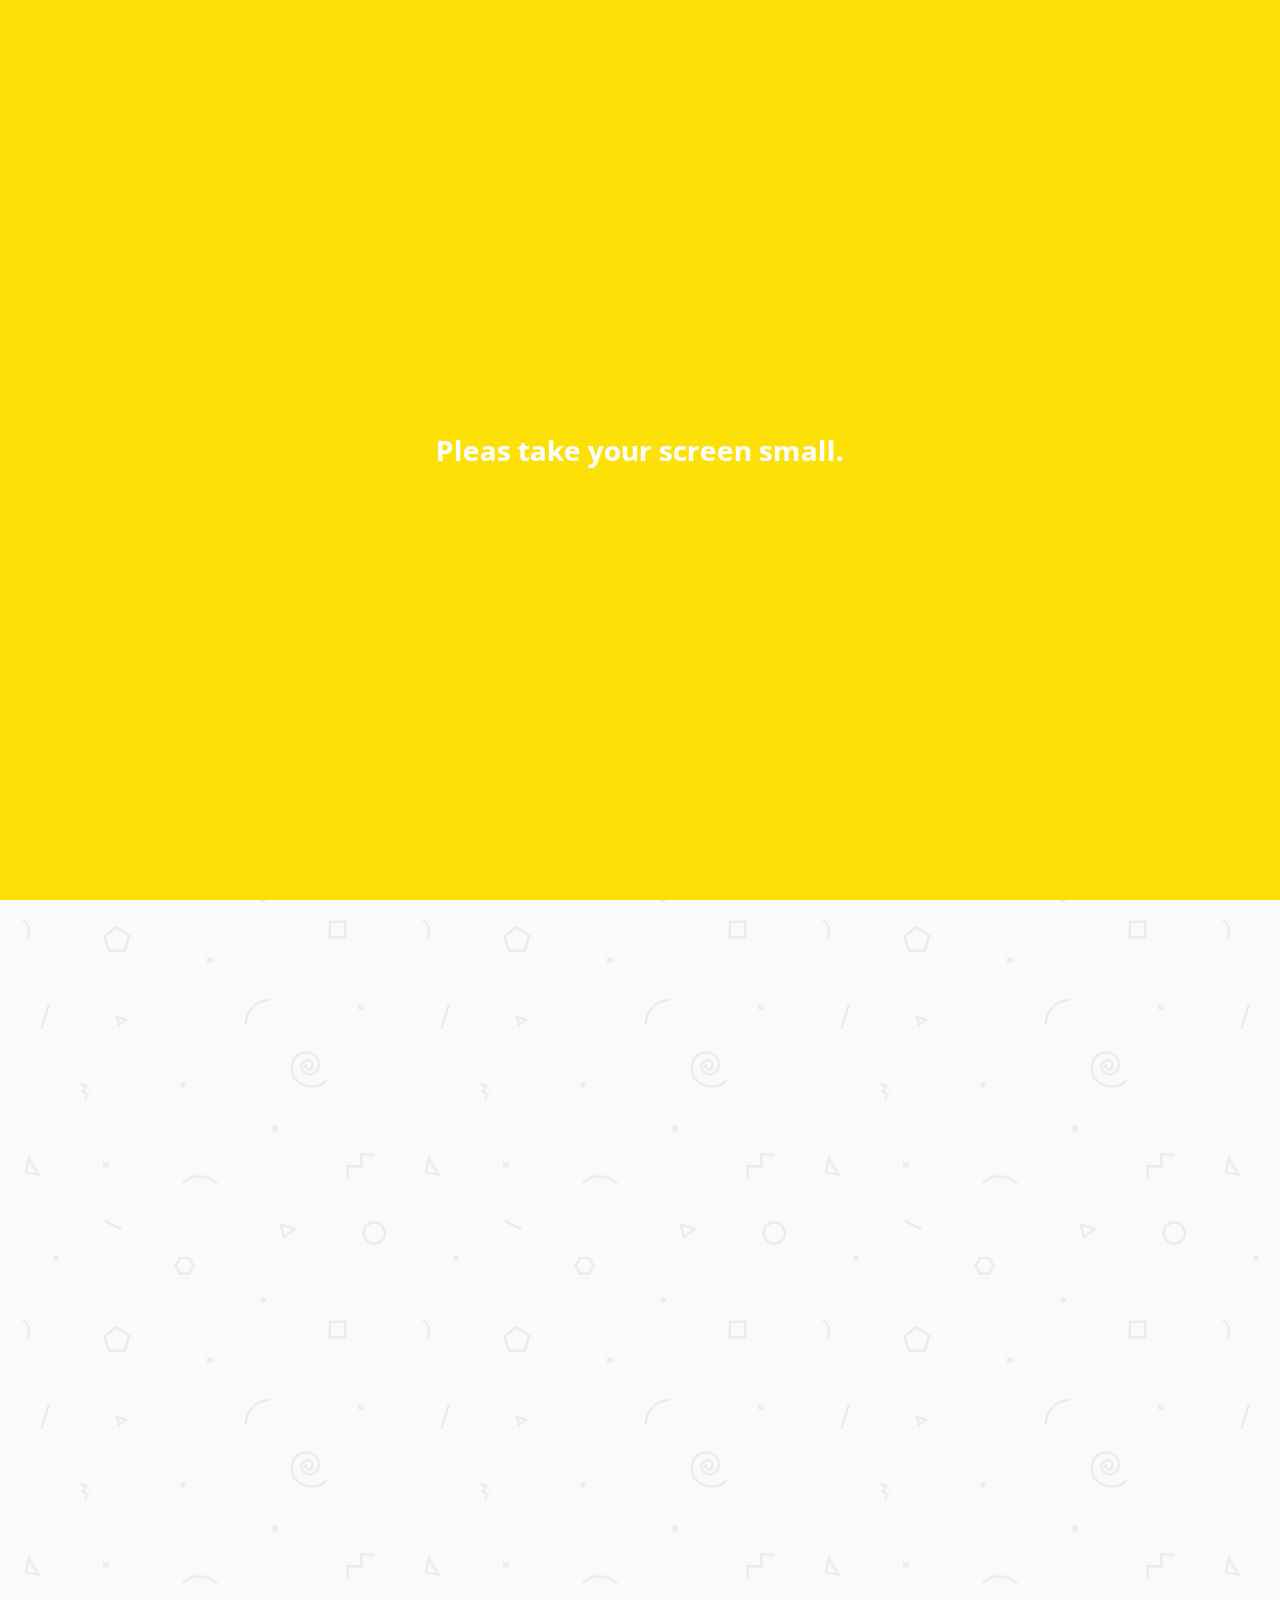
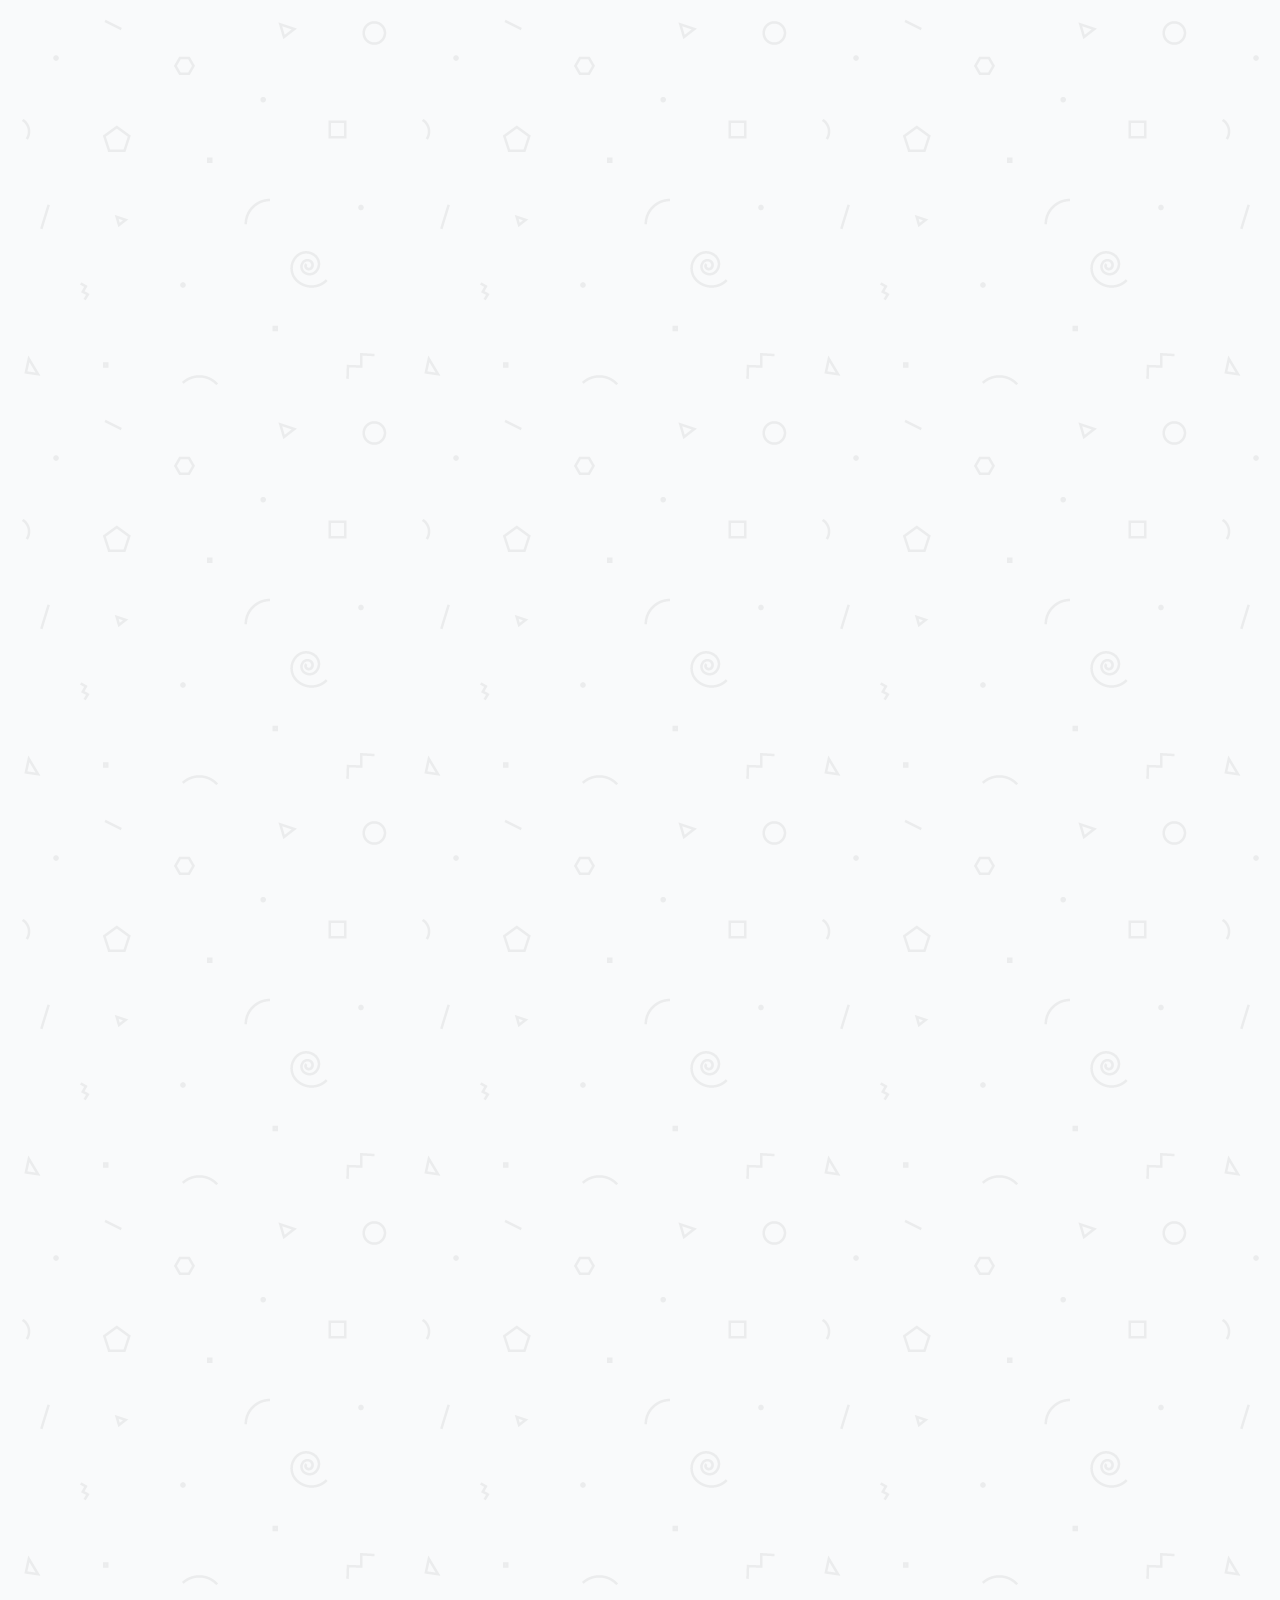
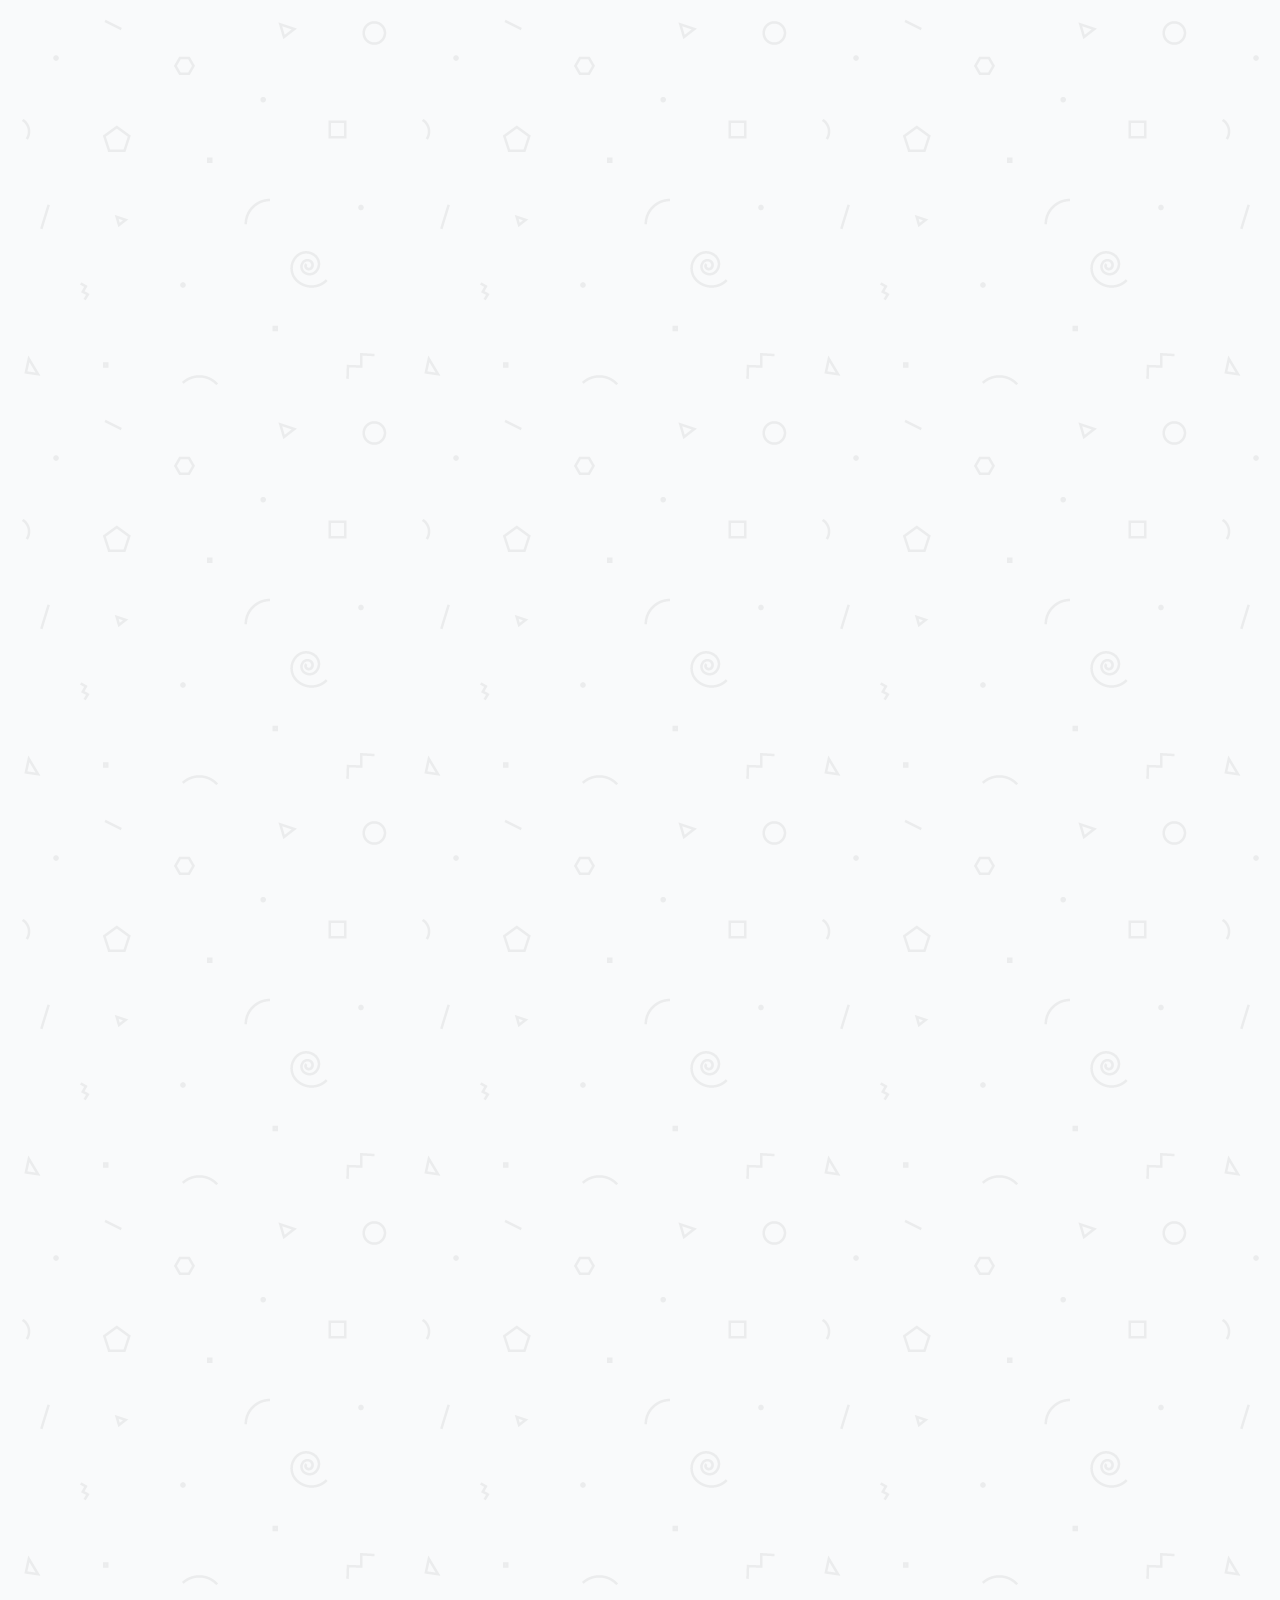
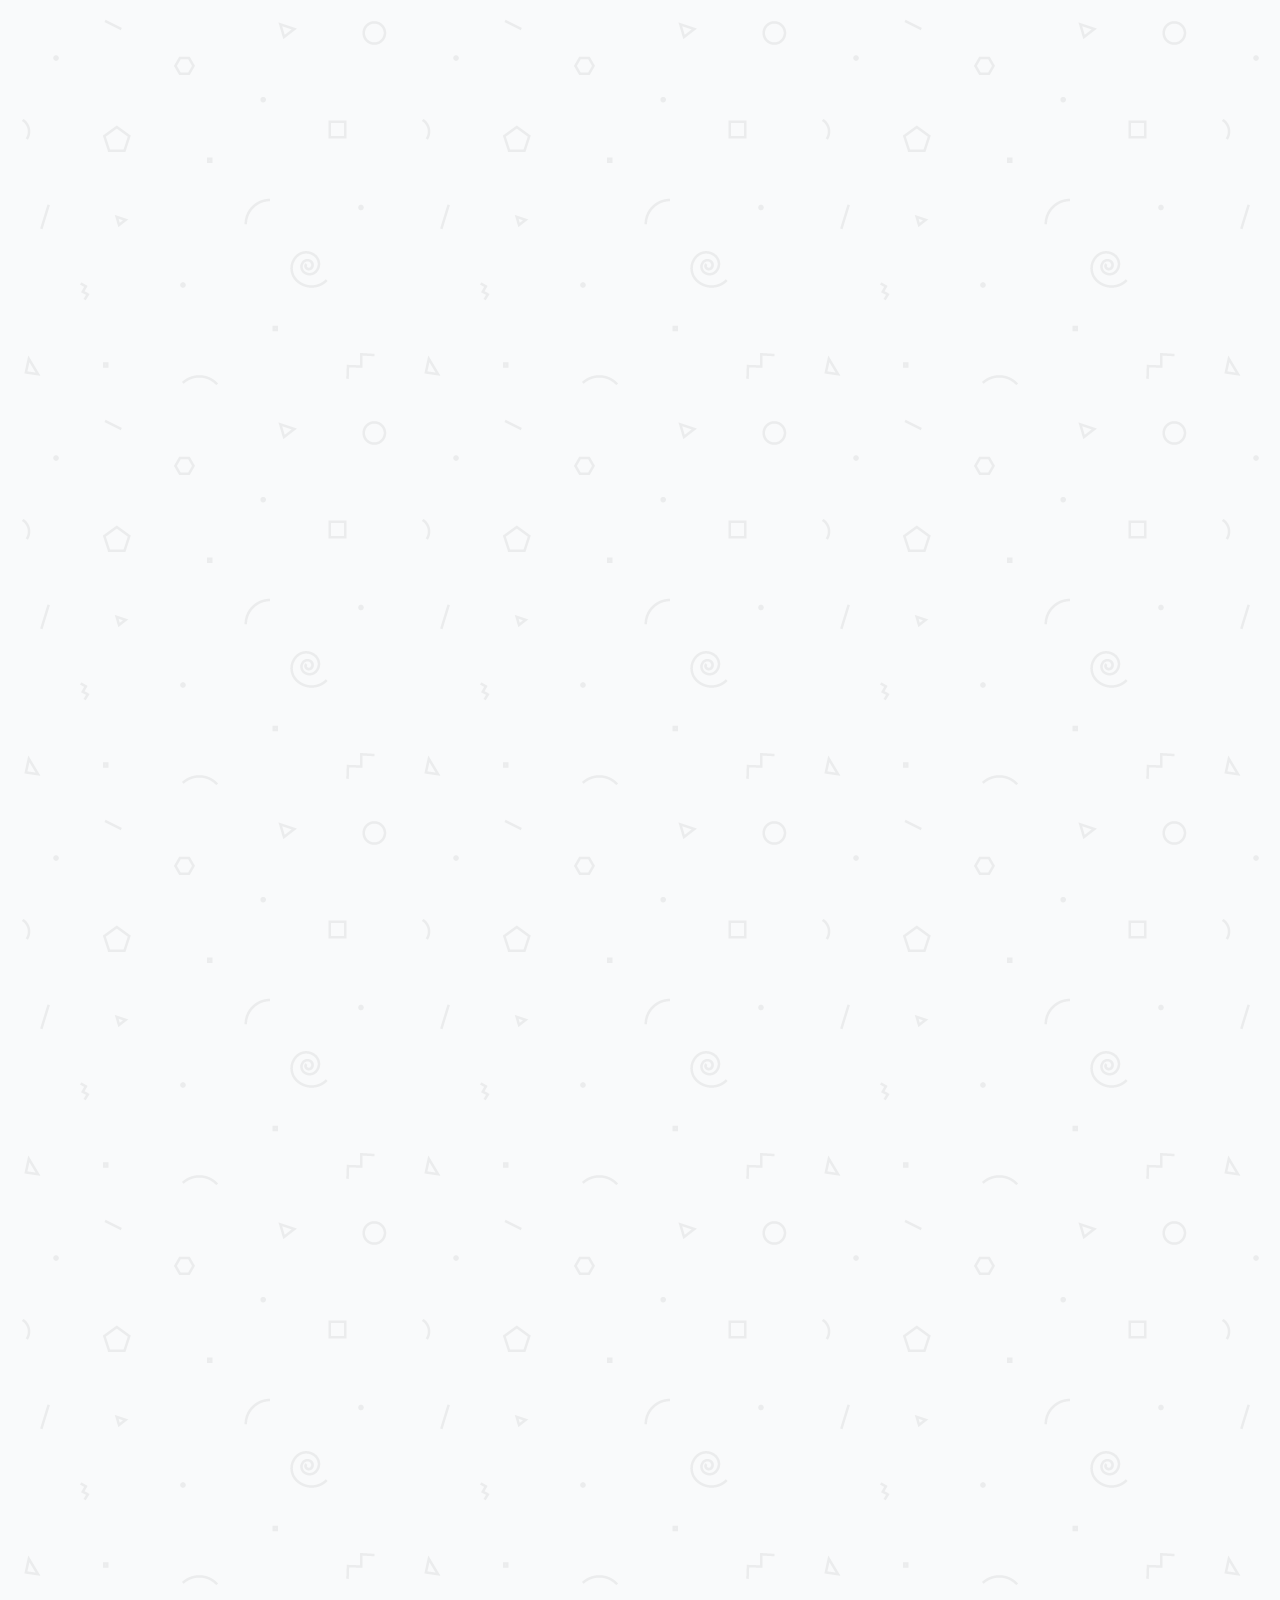
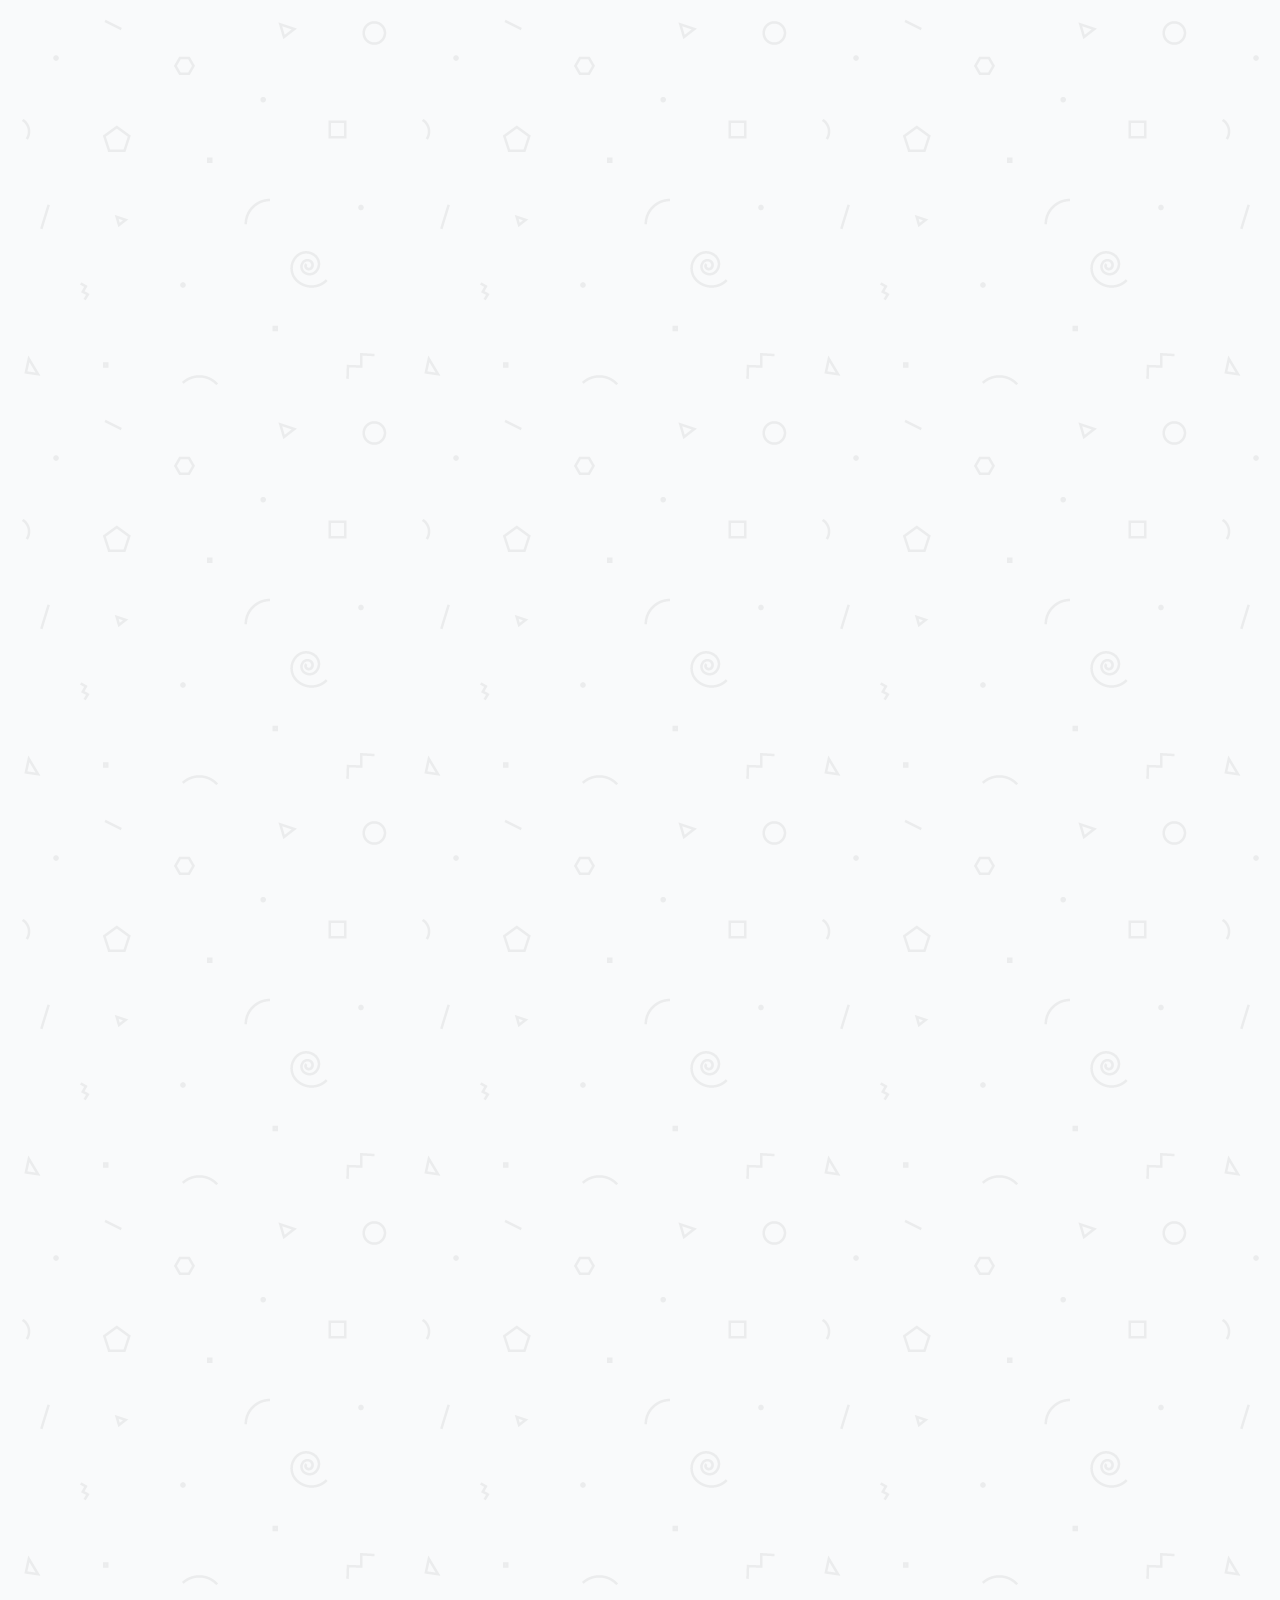
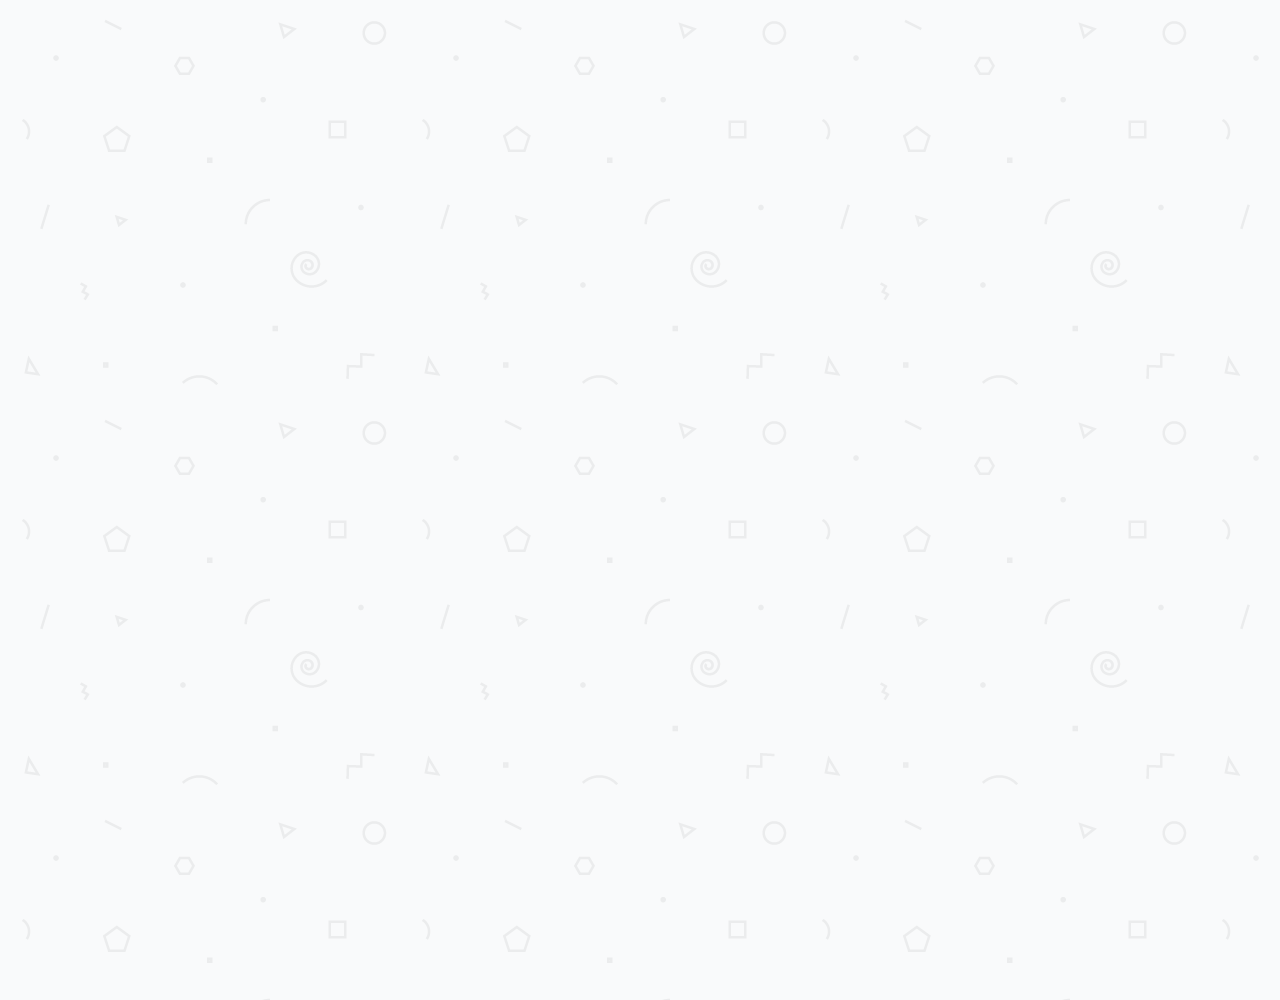
==== commit c8456cbb: "finish" ====
--- a/chat.html
+++ b/chat.html
@@ -96,5 +96,8 @@
         </span>
       </div>
     </div>
+    <div class="bigScreen">
+      <span class="bigSreen__text">Pleas take your screen small.</span>
+    </div>
   </body>
 </html>
--- a/css/styles.css
+++ b/css/styles.css
@@ -9,6 +9,7 @@
 @import "more.css";
 @import "settings.css";
 @import "chat.css";
+@import "mobile.css";
 
 * {
   box-sizing: border-box;
@@ -26,3 +27,18 @@
   color: inherit;
   text-decoration: none;
 }
+
+@keyframes fadeIn {
+  from {
+    opacity: 0;
+    transform: translateY(30px);
+  }
+  to {
+    opacity: 1;
+    transform: none;
+  }
+}
+
+main {
+  animation: fadeIn 0.7s ease-in-out;
+}
